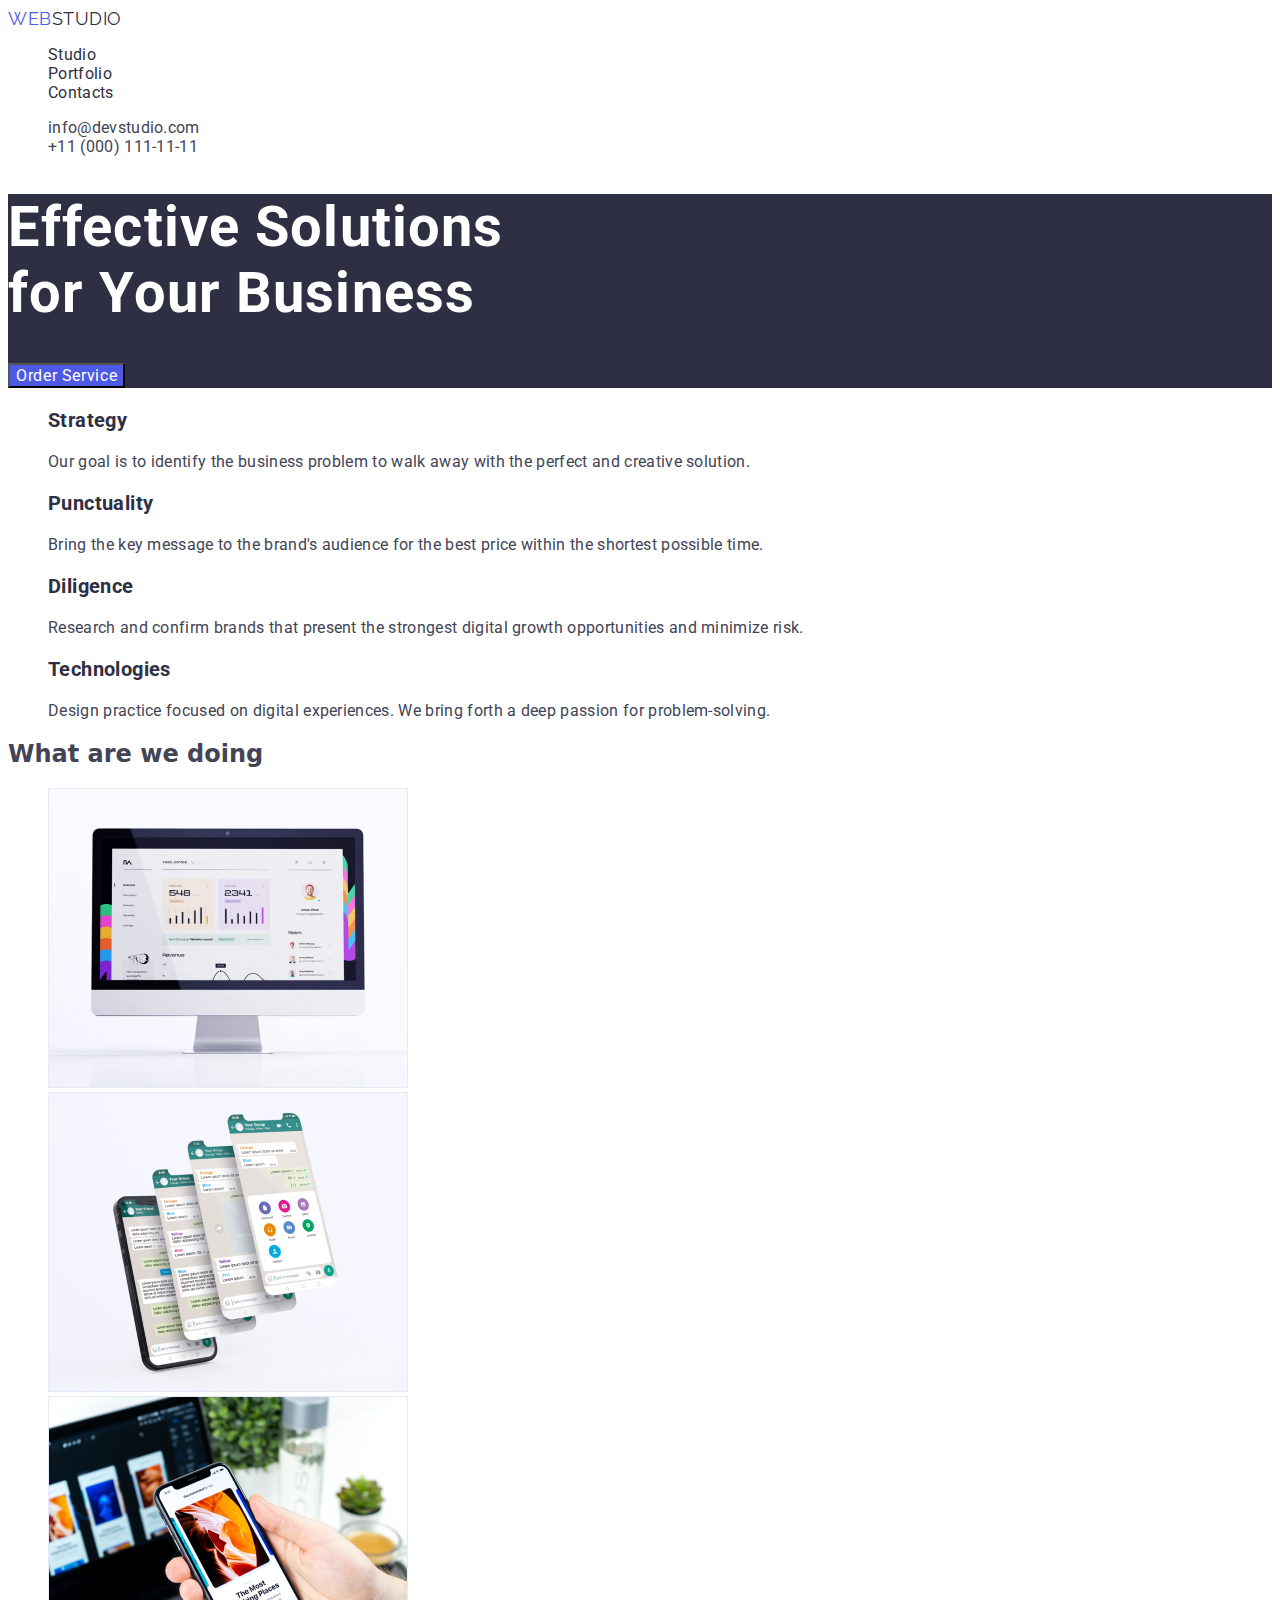
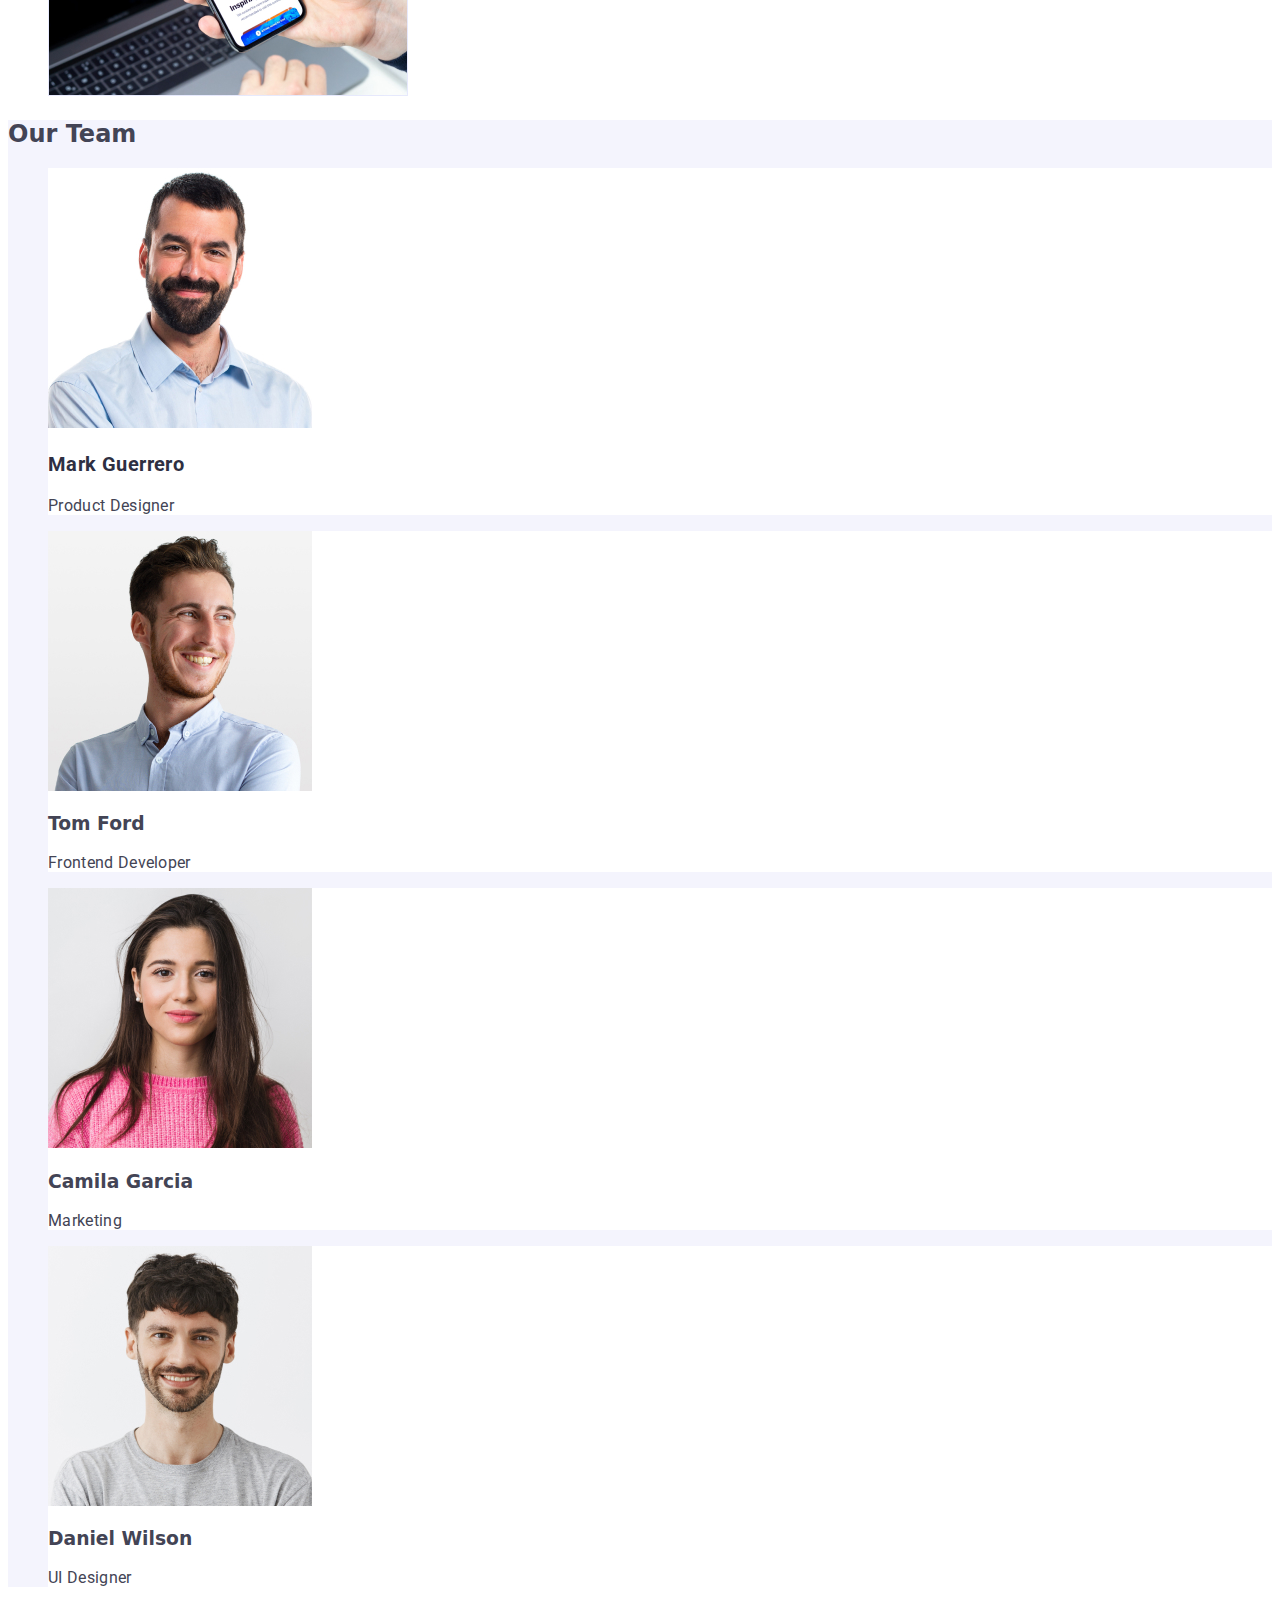
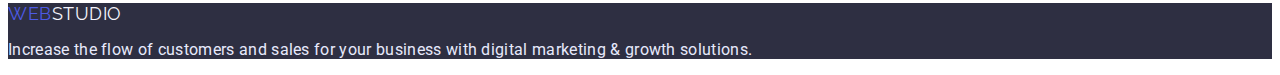
==== index.html @ a3c71c4f "Initial commit" ====
<!DOCTYPE html>
<html lang="en">
  <head>
    <meta charset="UTF-8" />
    <meta http-equiv="X-UA-Compatible" content="IE=edge" />
    <meta name="viewport" content="width=device-width, initial-scale=1.0" />
    <title>Document</title>
    <link rel="preconnect" href="https://fonts.googleapis.com" />
    <link rel="preconnect" href="https://fonts.gstatic.com" crossorigin />
    <link
      href="https://fonts.googleapis.com/css2?family=Raleway:wght@800&family=Roboto:wght@400;500;700;900&display=swap"
      rel="stylesheet"
    />
    <link rel="stylesheet" href="./css/styles.css" />
  </head>
  <body>
    <!-- Header -->
    <header class="header">
      <nav class="nav">
        <a class="logo link" href="./index.html"
          >Web<span class="logo-item">Studio</span></a
        >
        <ul class="menu list">
          <li class="menu-item">
            <a class="menu-link link" href="./index.html">Studio</a>
          </li>
          <li class="menu-item">
            <a class="menu-link link" href="./portfolio.html">Portfolio</a>
          </li>
          <li class="menu-item">
            <a class="menu-link link" href="./contacts.html">Contacts</a>
          </li>
        </ul>
      </nav>
      <address>
        <ul class="menu list">
          <li class="menu-item">
            <a class="contact-mail link" href="mailto:info@devstudio.com"
              >info@devstudio.com</a
            >
          </li>
          <li class="menu-item">
            <a class="contact-phone-number link" href="tel:+11(000)111-11-11"
              >+11 (000) 111-11-11</a
            >
          </li>
        </ul>
      </address>
    </header>
    <main>
      <section class="main-section">
        <h1 class="main-section-text">
          Effective Solutions<br />
          for Your Business
        </h1>
        <button class="main-btn" type="button">Order Service</button>
      </section>

      <!-- Our Features -->
      <section class="features">
        <h2 hidden>Our Features</h2>
        <ul class="list">
          <li class="features-list">
            <h3 class="features-title">Strategy</h3>
            <p class="features-text">
              Our goal is to identify the business problem to walk away with the
              perfect and creative solution.
            </p>
          </li>
          <li class="features-list">
            <h3 class="features-title">Punctuality</h3>
            <p class="features-text">
              Bring the key message to the brand's audience for the best price
              within the shortest possible time.
            </p>
          </li>
          <li class="features-list">
            <h3 class="features-title">Diligence</h3>
            <p class="features-text">
              Research and confirm brands that present the strongest digital
              growth opportunities and minimize risk.
            </p>
          </li>
          <li class="features-list">
            <h3 class="features-title">Technologies</h3>
            <p class="features-text">
              Design practice focused on digital experiences. We bring forth a
              deep passion for problem-solving.
            </p>
          </li>
        </ul>
      </section>
      <!-- What are we doing -->
      <section class="work-examples">
        <h2 class="section-title">What are we doing</h2>
        <ul class="list">
          <li>
            <img src="./images/img-1.jpg" alt="Computer" width="360" />
          </li>
          <li>
            <img
              src="./images/img-2.jpg"
              alt="Mobile phone with many displays"
              width="360"
            />
          </li>
          <li>
            <img
              src="./images/img-3.jpg"
              alt="the phone in the hand on the background of the computer screen"
              width="360"
            />
          </li>
        </ul>
      </section>
      <!-- Our team -->
      <section class="our-team">
        <h2 class="section-title">Our Team</h2>
        <ul class="list">
          <li class="team-card">
            <img
              src="./images/man-1.jpg"
              alt="A man with a smile and a thick beard in a blue shirt"
              width="264"
            />
            <h3 class="team-title">Mark Guerrero</h3>
            <p class="team-text">Product Designer</p>
          </li>
          <li class="team-card">
            <img
              src="./images/man-2.jpg"
              alt="The man smiles and looks to the left"
              width="264"
            />
            <h3 class="team-name">Tom Ford</h3>
            <p class="team-text">Frontend Developer</p>
          </li>
          <li class="team-card">
            <img
              src="./images/woman-1.jpg"
              alt="The girl in the pink sweater is smiling"
              width="264"
            />
            <h3 class="team-name">Camila Garcia</h3>
            <p class="team-text">Marketing</p>
          </li>
          <li class="team-card">
            <img
              src="./images/man-3.jpg"
              alt="A man in a gray T-shirt is smiling"
              width="264"
            />
            <h3 class="team-name">Daniel Wilson</h3>
            <p class="team-text">UI Designer</p>
          </li>
        </ul>
      </section>
    </main>
    <!-- Footer -->
    <footer class="footer">
      <a class="logo link" href="./index.html"
        >Web<span class="logo-footer">Studio</span></a
      >
      <p class="footer-text">
        Increase the flow of customers and sales for your business with digital
        marketing & growth solutions.
      </p>
    </footer>
  </body>
</html>
---- css/styles.css ----
:root {
  --primary-text-color: #434455;
  --tittle-text-color: #2e2f42;
  --primary-white-color: #ffffff;
  --primary-bcg-color: #f4f4fd;
}
body {
  color: #434455;
  font-family: system-ui, -apple-system, BlinkMacSystemFont, "Segoe UI", Roboto,
    Oxygen, Ubuntu, Cantarell, "Open Sans", "Helvetica Neue", sans-serif;
}
.list {
  list-style: none;
}
.link {
  text-decoration: none;
}
/* logo */
.logo {
  font-family: "Raleway", sans-serif;
  font-size: 18px;
  line-height: 0, 75;
  display: flex;
  align-items: center;
  letter-spacing: 0.03em;
  text-transform: uppercase;
  color: #4d5ae5;
}
.logo-item {
  font-family: "Raleway", sans-serif;
  font-size: 18px;
  line-height: 0, 75;
  display: flex;
  align-items: center;
  letter-spacing: 0.03em;
  text-transform: uppercase;
  color: var(--tittle-text-color);
}
/* header */
.menu-link {
  font-family: "Roboto", sans-serif;
  font-size: 16px;
  line-height: 0, 67;
  letter-spacing: 0.02em;
  color: var(--tittle-text-color);
}
.menu-link:hover {
  color: #404bbf;
}
.contact-mail {
  font-family: "Roboto", sans-serif;
  font-style: normal;
  font-size: 16px;
  line-height: 0, 67;
  letter-spacing: 0.02em;
  color: var(--primary-text-color);
}
.contact-phone-number {
  font-family: "Roboto", sans-serif;
  font-style: normal;
  font-size: 16px;
  line-height: 0, 67;
  letter-spacing: 0.02em;
  color: var(--primary-text-color);
}
.contact-mail:hover {
  color: #404bbf;
}
.contact-phone-number:hover {
  color: #404bbf;
}
/* Hero */
.main-btn {
  font-family: "Roboto", sans-serif;
  font-size: 16px;
  line-height: 0, 67;
  display: flex;
  align-items: center;
  letter-spacing: 0.04em;
  color: var(--primary-white-color);
  background-color: #4d5ae5;
  cursor: pointer;
}
.main-btn:hover {
  background-color: #404bbf;
  cursor: pointer;
}
.main-section {
  background-color: var(--tittle-text-color);
}
.main-section-text {
  font-family: "Roboto";
  font-size: 56px;
  line-height: 0, 93;
  letter-spacing: 0.02em;
  color: var(--primary-white-color);
}
/* Our Features */
.features-title {
  font-family: "Roboto", sans-serif;
  font-size: 20px;
  line-height: 0, 83;
  letter-spacing: 0.02em;
  color: var(--tittle-text-color);
}
.features-text {
  font-family: "Roboto", sans-serif;
  font-size: 16px;
  line-height: 0, 66;
  letter-spacing: 0.02em;
  color: var(--primary-text-color);
}
/* What are we doing */

/* Our team */
.our-team {
  background-color: var(--primary-bcg-color);
}
.team-card {
  background-color: var(--primary-white-color);
}
.team-title {
  font-family: "Roboto", sans-serif;
  font-size: 20px;
  line-height: 0, 83;
  letter-spacing: 0.02em;
  color: var(--tittle-text-color);
}
.team-text {
  font-family: "Roboto", sans-serif;
  font-size: 16px;
  line-height: 0, 66;
  letter-spacing: 0.02em;
}
/* footer */
.footer {
  background-color: var(--tittle-text-color);
}
.footer-text {
  font-family: "Roboto", sans-serif;
  font-size: 16px;
  line-height: 0, 66;
  letter-spacing: 0.02em;
  color: #e7e9fc;
}
.logo-footer {
  font-family: "Raleway", sans-serif;
  font-size: 18px;
  line-height: 0, 75;
  display: flex;
  align-items: center;
  letter-spacing: 0.03em;
  text-transform: uppercase;
  color: var(--primary-bcg-color);
}
/* Portfolio */
.modal-btn {
  font-family: "Roboto", sans-serif;
  font-size: 16px;
  line-height: 0, 66;
  display: flex;
  align-items: center;
  text-align: center;
  letter-spacing: 0.04em;
  color: #4d5ae5;
  background: #f4f4fd;
  border: 1px solid #e7e9fc;
  border-radius: 4px;
  flex: none;
  order: 1;
  flex-grow: 0;
  cursor: pointer;
}
.modal-btn:hover {
  font-family: "Roboto", sans-serif;
  font-size: 16px;
  line-height: 0, 66;
  display: flex;
  align-items: center;
  text-align: center;
  letter-spacing: 0.04em;
  color: var(--primary-white-color);
  background: #404bbf;
  box-shadow: 0px 3px 1px rgba(0, 0, 0, 0.1), 0px 2px 1px rgba(0, 0, 0, 0.08),
    0px 2px 2px rgba(0, 0, 0, 0.12);
  border-radius: 4px;
  flex: none;
  order: 0;
  flex-grow: 0;
}
.portfolio-title {
  font-family: "Roboto", sans-serif;
  font-size: 20px;
  line-height: 0, 83;
  letter-spacing: 0.02em;
  color: var(--tittle-text-color);
}
.portfolio-text {
  font-family: "Roboto", sans-serif;
  font-size: 16px;
  line-height: 0, 66;
  letter-spacing: 0.02em;
  color: var(--primary-text-color);
}
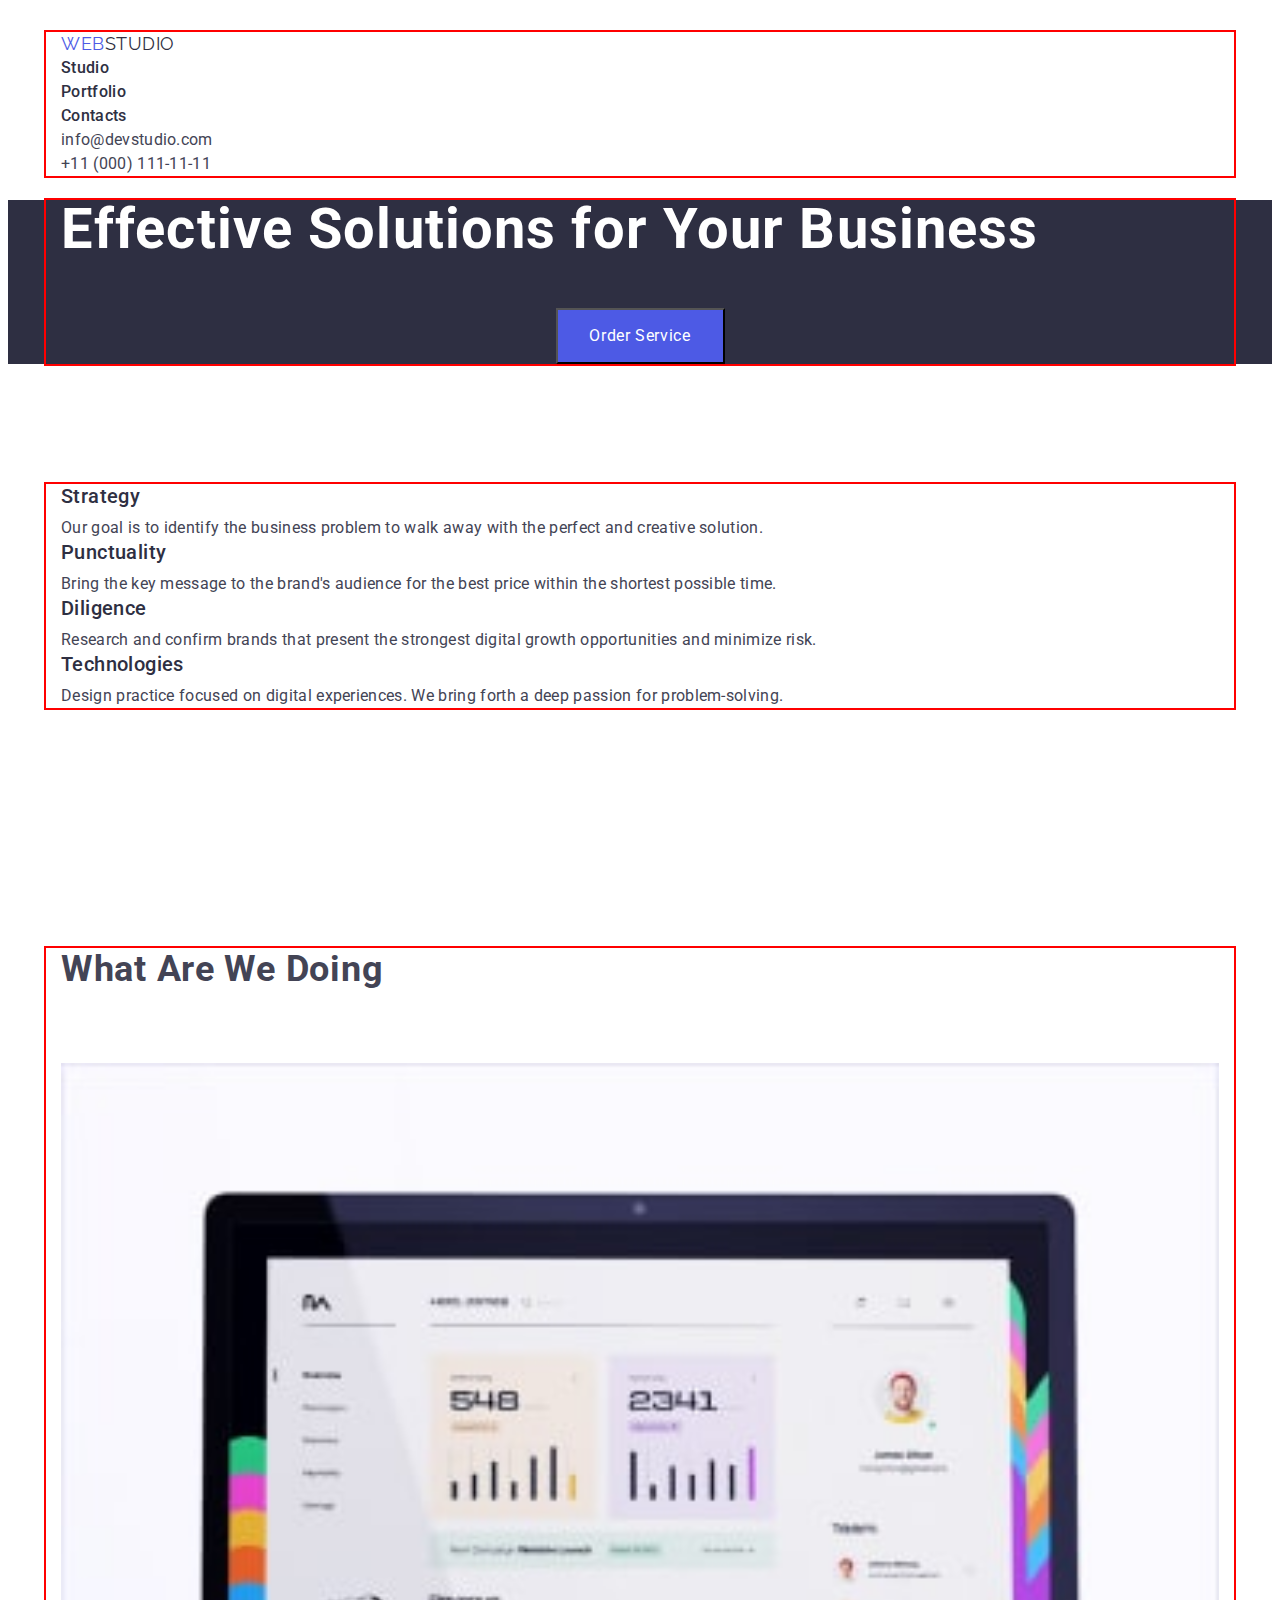
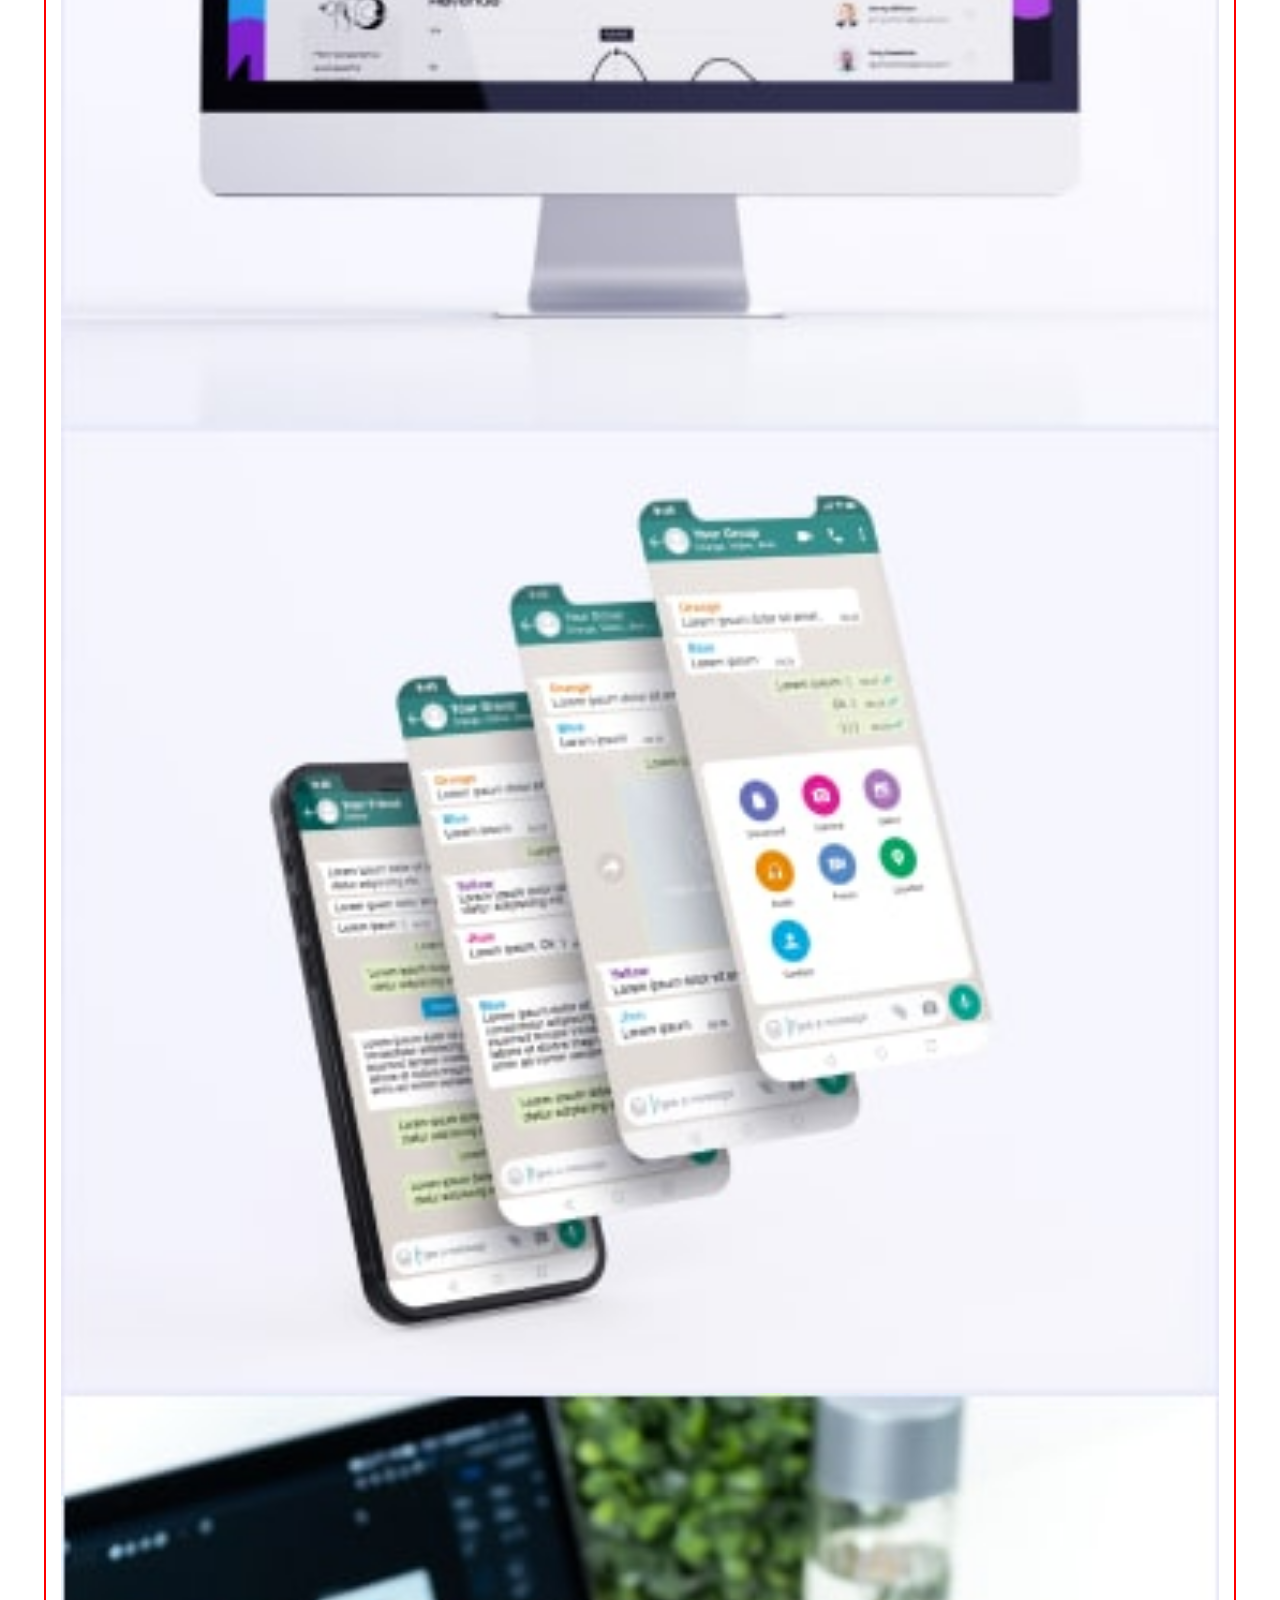
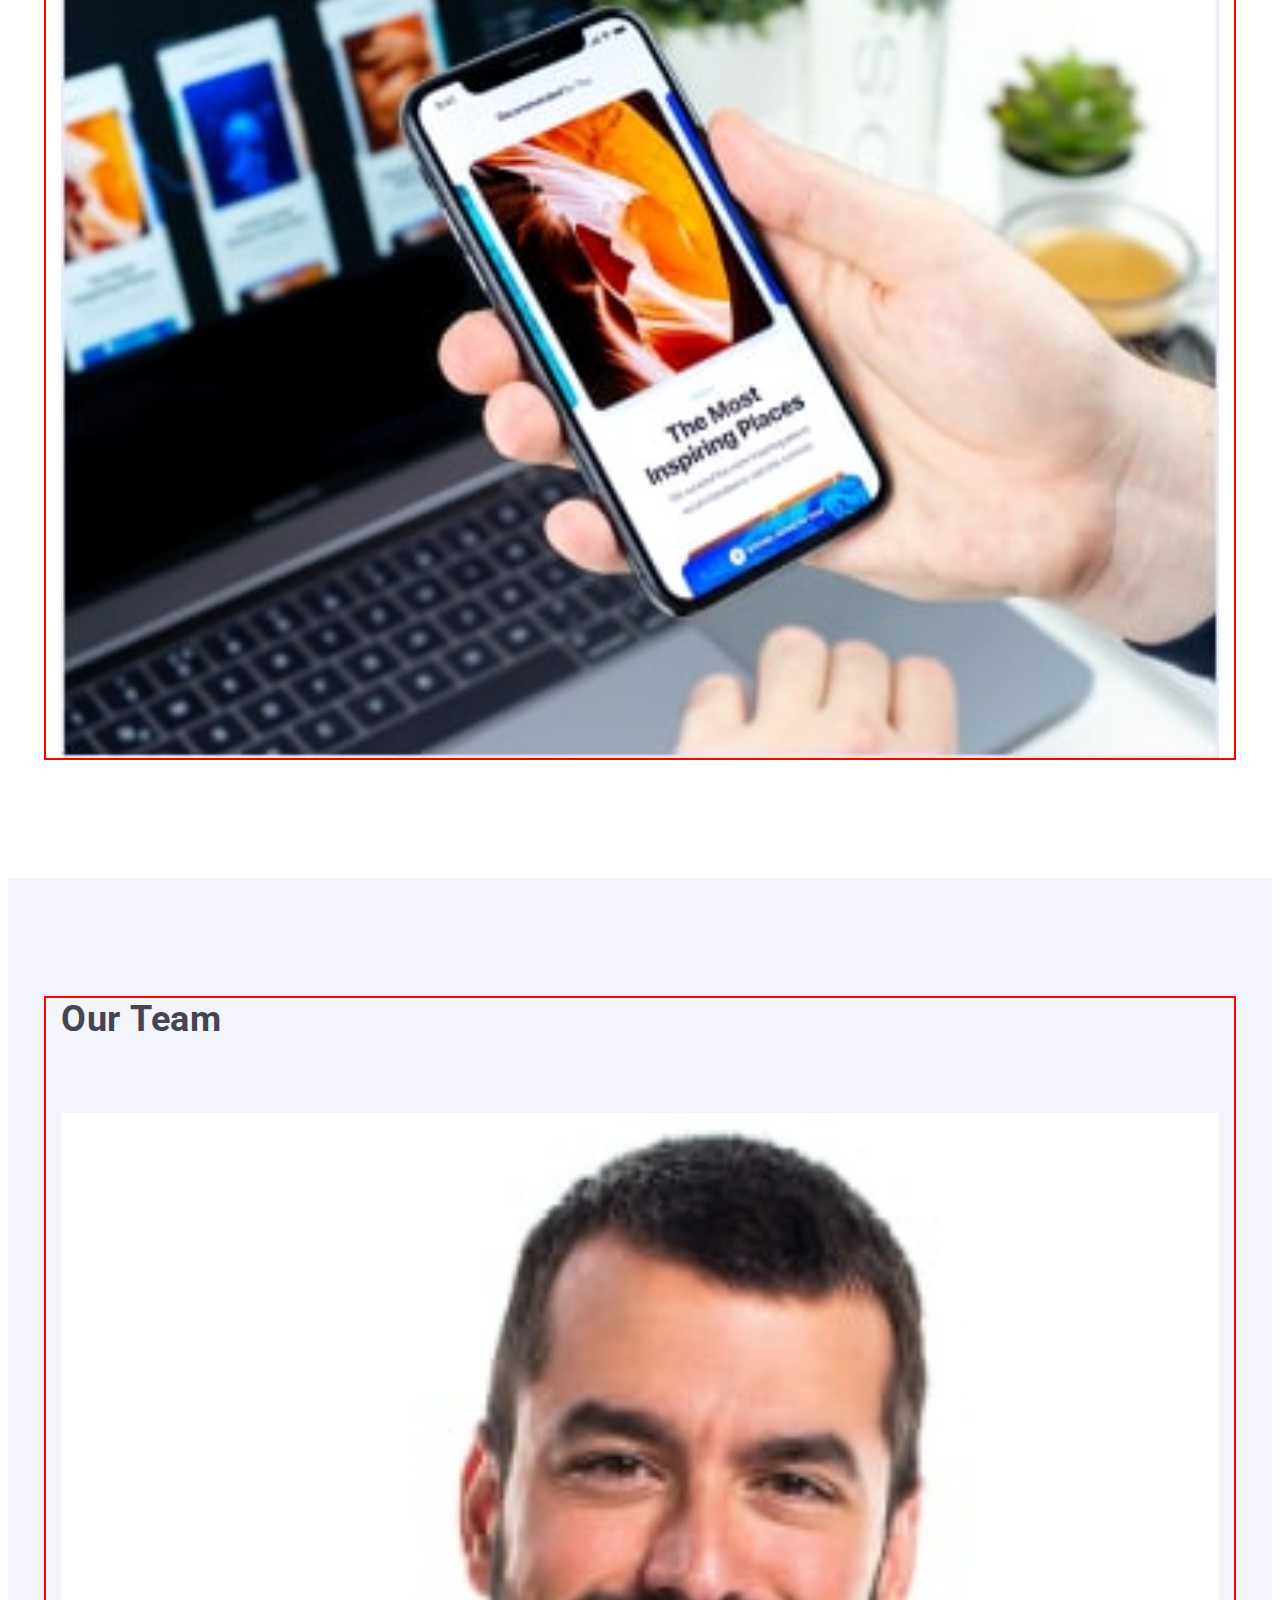
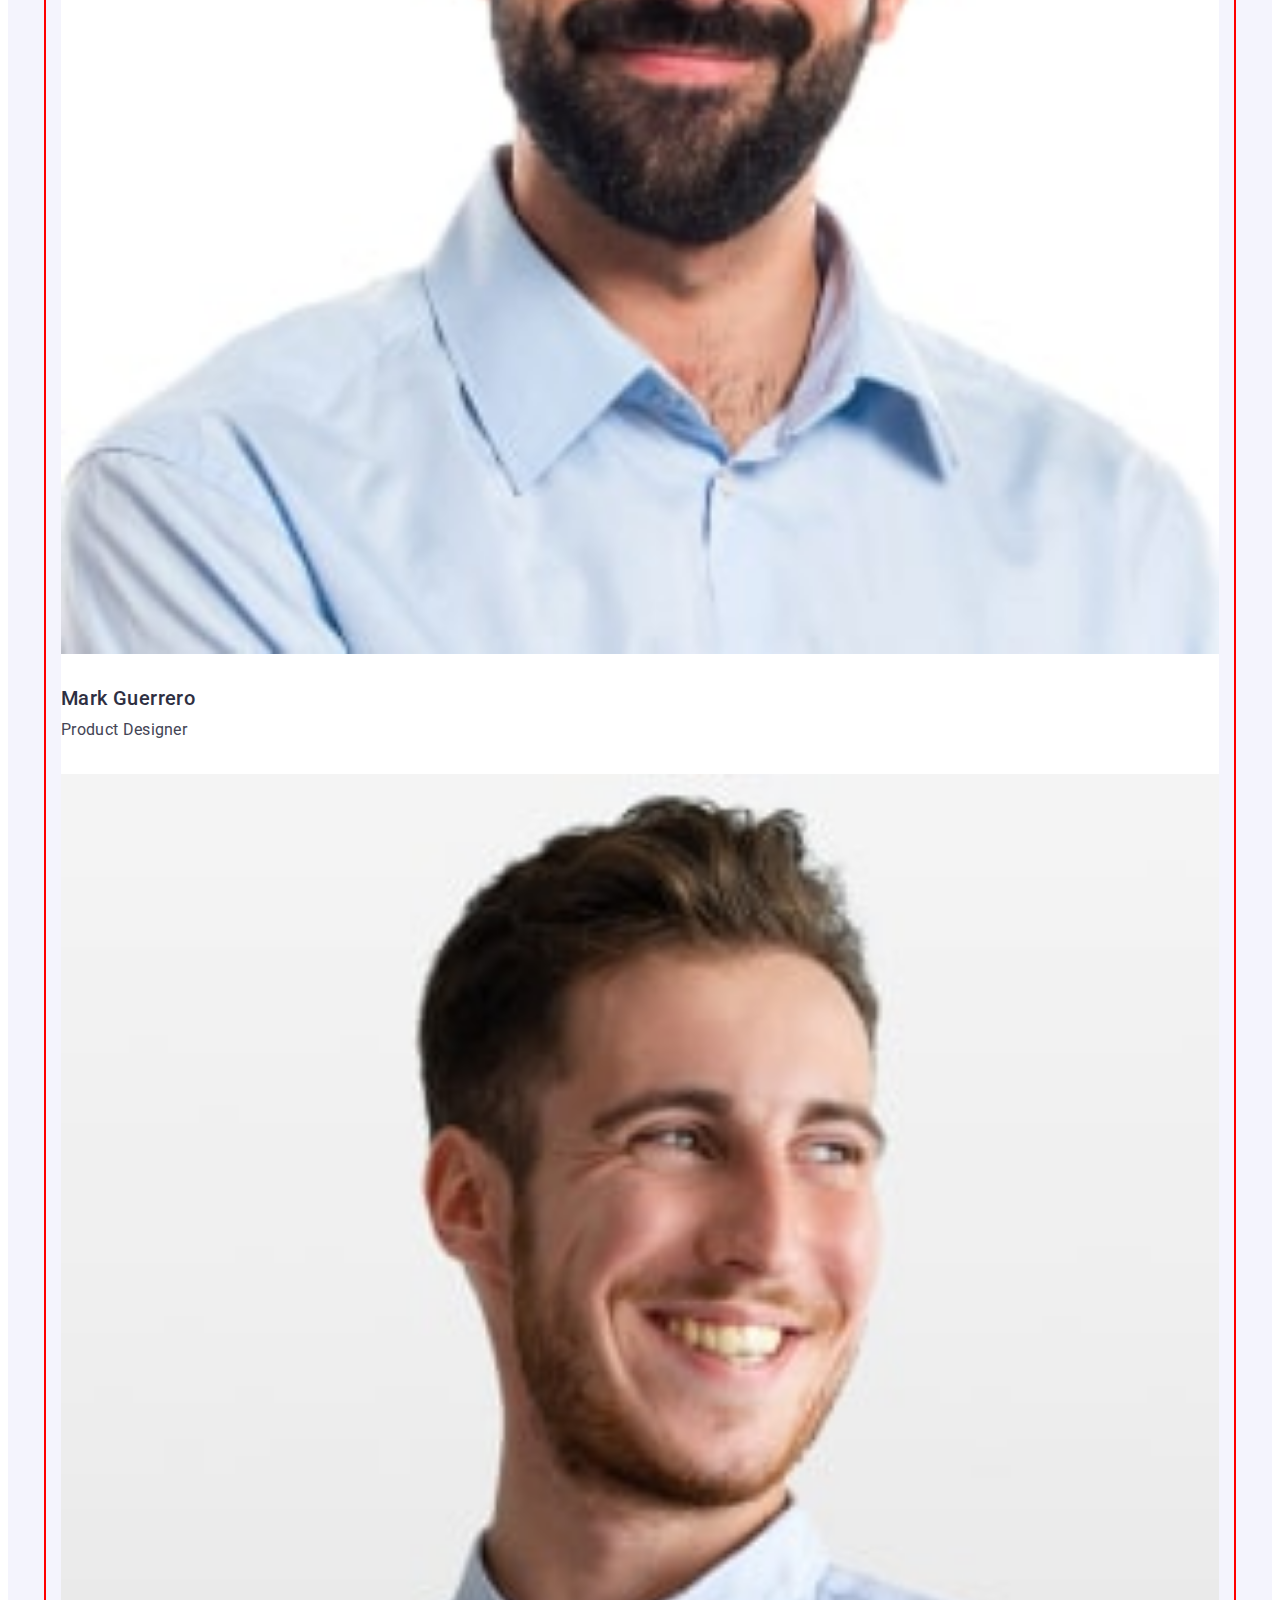
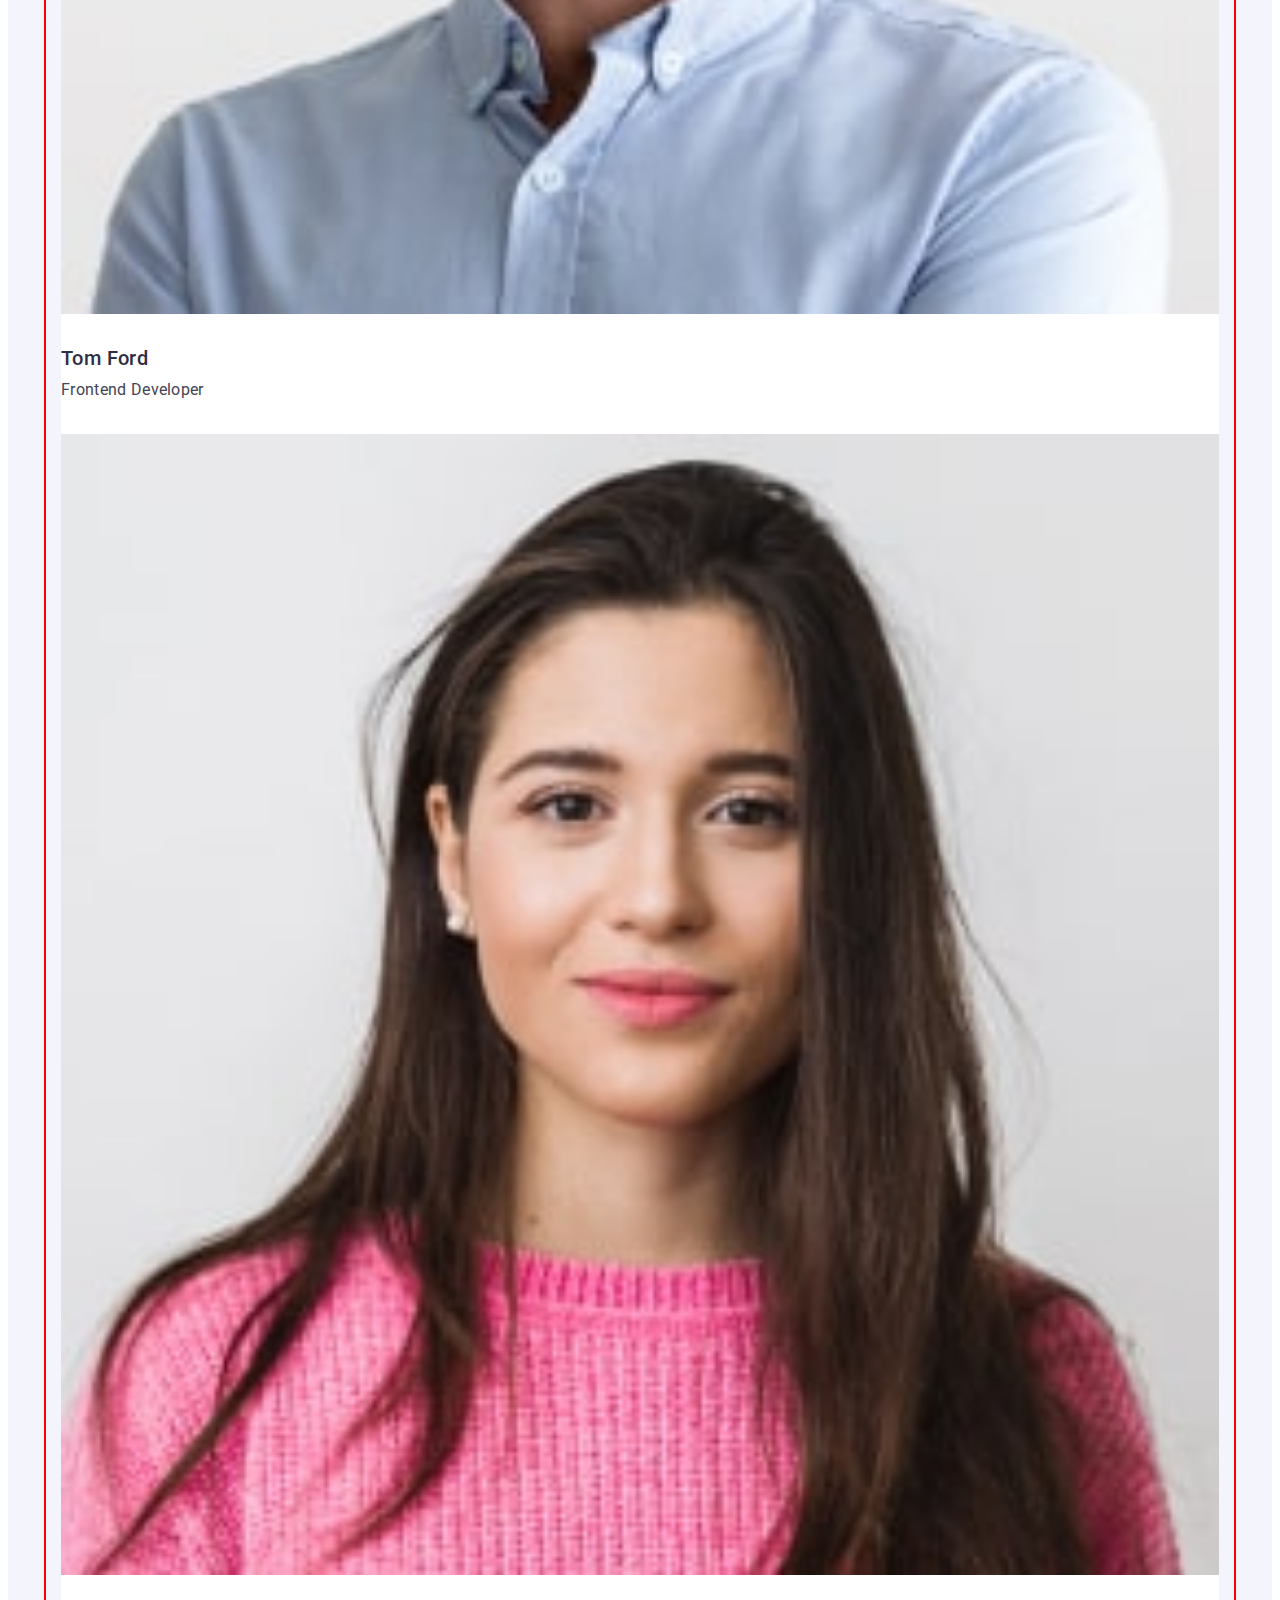
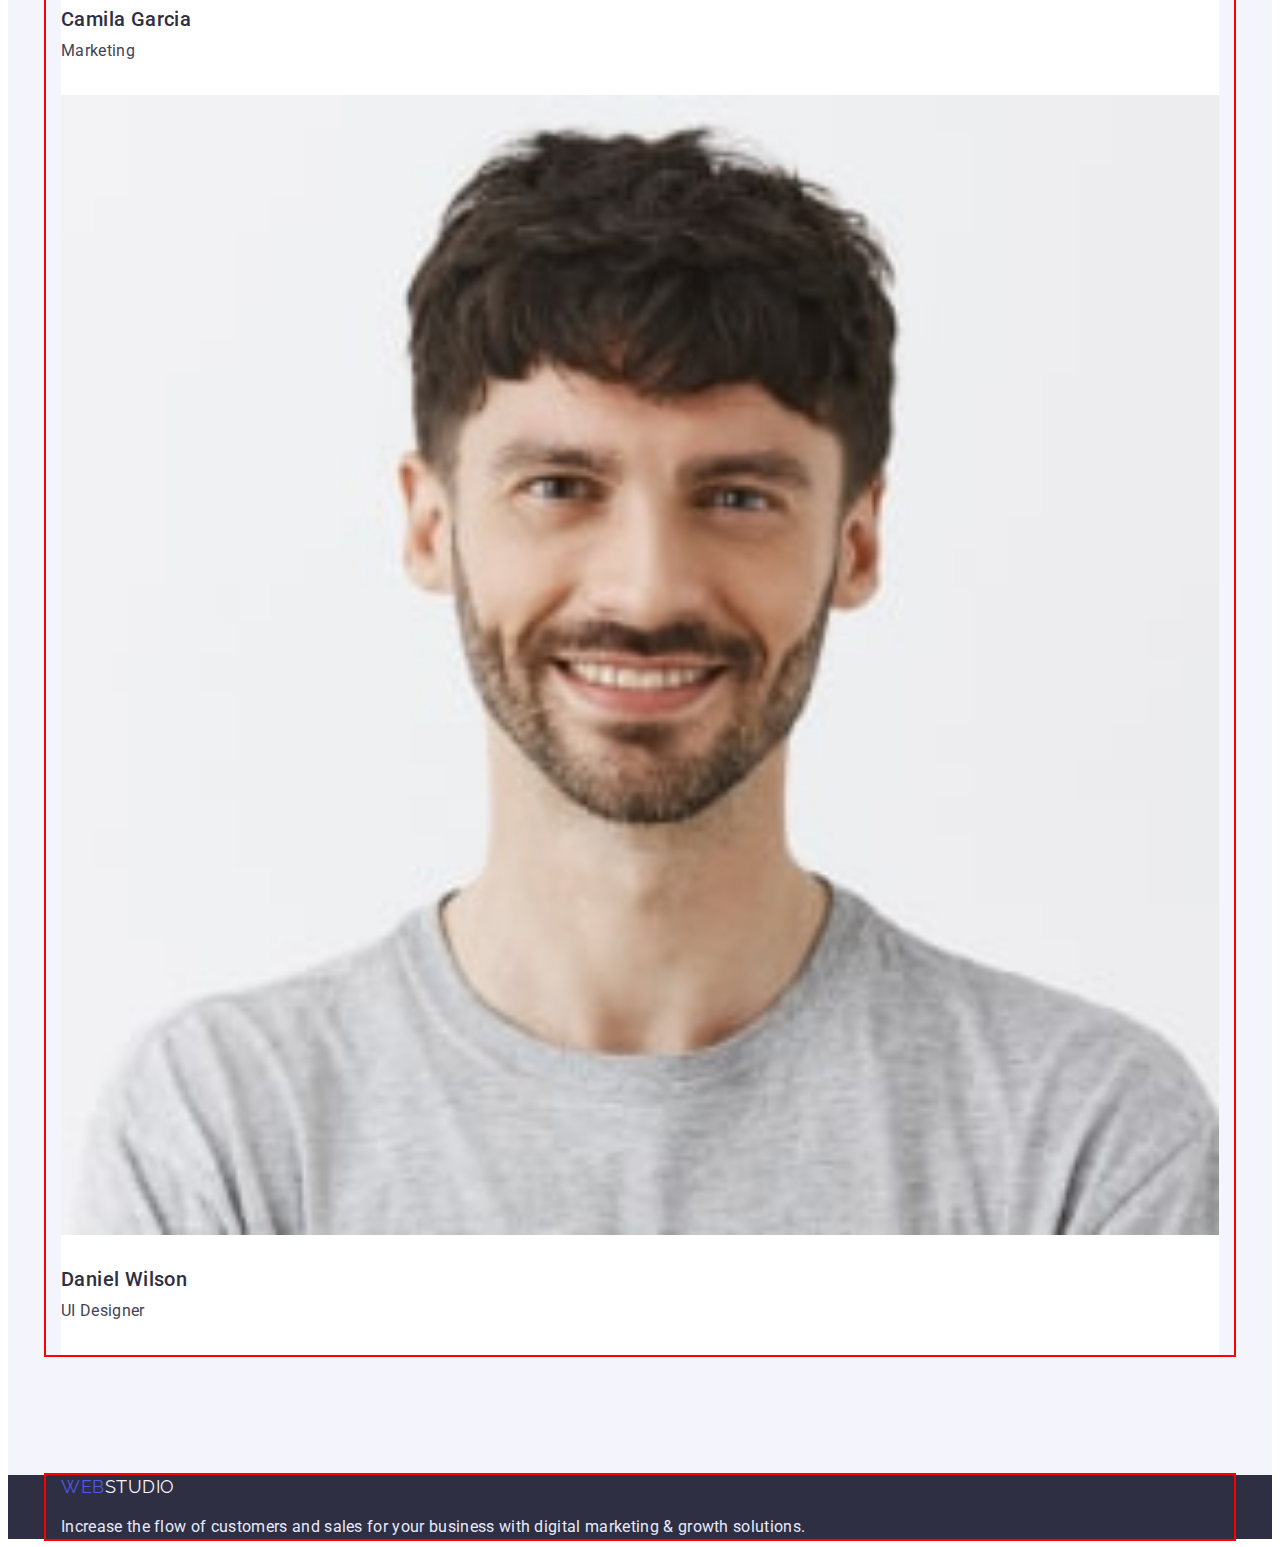
==== commit 741d2eda: "Add files via upload" ====
--- a/index.html
+++ b/index.html
@@ -1,170 +1,186 @@
-<!DOCTYPE html>
-<html lang="en">
-  <head>
-    <meta charset="UTF-8" />
-    <meta http-equiv="X-UA-Compatible" content="IE=edge" />
-    <meta name="viewport" content="width=device-width, initial-scale=1.0" />
-    <title>Document</title>
-    <link rel="preconnect" href="https://fonts.googleapis.com" />
-    <link rel="preconnect" href="https://fonts.gstatic.com" crossorigin />
-    <link
-      href="https://fonts.googleapis.com/css2?family=Raleway:wght@800&family=Roboto:wght@400;500;700;900&display=swap"
-      rel="stylesheet"
-    />
-    <link rel="stylesheet" href="./css/styles.css" />
-  </head>
-  <body>
-    <!-- Header -->
-    <header class="header">
-      <nav class="nav">
-        <a class="logo link" href="./index.html"
-          >Web<span class="logo-item">Studio</span></a
-        >
-        <ul class="menu list">
-          <li class="menu-item">
-            <a class="menu-link link" href="./index.html">Studio</a>
-          </li>
-          <li class="menu-item">
-            <a class="menu-link link" href="./portfolio.html">Portfolio</a>
-          </li>
-          <li class="menu-item">
-            <a class="menu-link link" href="./contacts.html">Contacts</a>
-          </li>
-        </ul>
-      </nav>
-      <address>
-        <ul class="menu list">
-          <li class="menu-item">
-            <a class="contact-mail link" href="mailto:info@devstudio.com"
-              >info@devstudio.com</a
-            >
-          </li>
-          <li class="menu-item">
-            <a class="contact-phone-number link" href="tel:+11(000)111-11-11"
-              >+11 (000) 111-11-11</a
-            >
-          </li>
-        </ul>
-      </address>
-    </header>
-    <main>
-      <section class="main-section">
-        <h1 class="main-section-text">
-          Effective Solutions<br />
-          for Your Business
-        </h1>
-        <button class="main-btn" type="button">Order Service</button>
-      </section>
-
-      <!-- Our Features -->
-      <section class="features">
-        <h2 hidden>Our Features</h2>
-        <ul class="list">
-          <li class="features-list">
-            <h3 class="features-title">Strategy</h3>
-            <p class="features-text">
-              Our goal is to identify the business problem to walk away with the
-              perfect and creative solution.
-            </p>
-          </li>
-          <li class="features-list">
-            <h3 class="features-title">Punctuality</h3>
-            <p class="features-text">
-              Bring the key message to the brand's audience for the best price
-              within the shortest possible time.
-            </p>
-          </li>
-          <li class="features-list">
-            <h3 class="features-title">Diligence</h3>
-            <p class="features-text">
-              Research and confirm brands that present the strongest digital
-              growth opportunities and minimize risk.
-            </p>
-          </li>
-          <li class="features-list">
-            <h3 class="features-title">Technologies</h3>
-            <p class="features-text">
-              Design practice focused on digital experiences. We bring forth a
-              deep passion for problem-solving.
-            </p>
-          </li>
-        </ul>
-      </section>
-      <!-- What are we doing -->
-      <section class="work-examples">
-        <h2 class="section-title">What are we doing</h2>
-        <ul class="list">
-          <li>
-            <img src="./images/img-1.jpg" alt="Computer" width="360" />
-          </li>
-          <li>
-            <img
-              src="./images/img-2.jpg"
-              alt="Mobile phone with many displays"
-              width="360"
-            />
-          </li>
-          <li>
-            <img
-              src="./images/img-3.jpg"
-              alt="the phone in the hand on the background of the computer screen"
-              width="360"
-            />
-          </li>
-        </ul>
-      </section>
-      <!-- Our team -->
-      <section class="our-team">
-        <h2 class="section-title">Our Team</h2>
-        <ul class="list">
-          <li class="team-card">
-            <img
-              src="./images/man-1.jpg"
-              alt="A man with a smile and a thick beard in a blue shirt"
-              width="264"
-            />
-            <h3 class="team-title">Mark Guerrero</h3>
-            <p class="team-text">Product Designer</p>
-          </li>
-          <li class="team-card">
-            <img
-              src="./images/man-2.jpg"
-              alt="The man smiles and looks to the left"
-              width="264"
-            />
-            <h3 class="team-name">Tom Ford</h3>
-            <p class="team-text">Frontend Developer</p>
-          </li>
-          <li class="team-card">
-            <img
-              src="./images/woman-1.jpg"
-              alt="The girl in the pink sweater is smiling"
-              width="264"
-            />
-            <h3 class="team-name">Camila Garcia</h3>
-            <p class="team-text">Marketing</p>
-          </li>
-          <li class="team-card">
-            <img
-              src="./images/man-3.jpg"
-              alt="A man in a gray T-shirt is smiling"
-              width="264"
-            />
-            <h3 class="team-name">Daniel Wilson</h3>
-            <p class="team-text">UI Designer</p>
-          </li>
-        </ul>
-      </section>
-    </main>
-    <!-- Footer -->
-    <footer class="footer">
-      <a class="logo link" href="./index.html"
-        >Web<span class="logo-footer">Studio</span></a
-      >
-      <p class="footer-text">
-        Increase the flow of customers and sales for your business with digital
-        marketing & growth solutions.
-      </p>
-    </footer>
-  </body>
-</html>
+<!DOCTYPE html>
+<html lang="en">
+  <head>
+    <meta charset="UTF-8" />
+    <meta http-equiv="X-UA-Compatible" content="IE=edge" />
+    <meta name="viewport" content="width=device-width, initial-scale=1.0" />
+    <link rel="preconnect" href="https://fonts.googleapis.com" />
+    <link rel="preconnect" href="https://fonts.gstatic.com" crossorigin />
+    <link
+      href="https://fonts.googleapis.com/css2?family=Raleway:wght@800&family=Roboto:wght@400;500;700;900&display=swap"
+      rel="stylesheet"
+    />
+    <title>Document</title>
+    <link
+      rel="stylesheet"
+      href="https://cdnjs.cloudflare.com/ajax/libs/modern-normalize/1.1.0/modern-normalize.min.css"
+      integrity="sha512-wpPYUAdjBVSE4KJnH1VR1HeZfpl1ub8YT/NKx4PuQ5NmX2tKuGu6U/JRp5y+Y8XG2tV+wKQpNHVUX03MfMFn9Q=="
+      crossorigin="anonymous"
+      referrerpolicy="no-referrer"
+    />
+    <link rel="stylesheet" href="./css/styles.css" />
+  </head>
+  <body>
+    <!-- Header -->
+    <header class="header">
+      <div class="container">
+        <nav class="nav">
+          <a class="logo link" href="./index.html"
+            >Web<span class="logo-item">Studio</span></a
+          >
+          <ul class="menu list">
+            <li class="menu-item">
+              <a class="menu-link link" href="./index.html">Studio</a>
+            </li>
+            <li class="menu-item">
+              <a class="menu-link link" href="./portfolio.html">Portfolio</a>
+            </li>
+            <li class="menu-item">
+              <a class="menu-link link" href="./contacts.html">Contacts</a>
+            </li>
+          </ul>
+        </nav>
+        <address>
+          <ul class="adress-menu list">
+            <li class="adress-menu-item">
+              <a class="adress-link link" href="mailto:info@devstudio.com"
+                >info@devstudio.com</a
+              >
+            </li>
+            <li class="adress-menu-item">
+              <a class="adress-link link" href="tel:+11(000)111-11-11"
+                >+11 (000) 111-11-11</a
+              >
+            </li>
+          </ul>
+        </address>
+      </div>
+    </header>
+    <main>
+      <section class="hero">
+        <div class="container">
+          <h1 class="hero-title">Effective Solutions for Your Business</h1>
+          <button class="main-btn btn" type="button">Order Service</button>
+        </div>
+      </section>
+
+      <!-- Our Features -->
+      <section class="features section">
+        <div class="container">
+          <h2 class="hidden">Our Features</h2>
+          <ul class="features-list list">
+            <li class="features-item">
+              <h3 class="features-title">Strategy</h3>
+              <p class="features-text">
+                Our goal is to identify the business problem to walk away with
+                the perfect and creative solution.
+              </p>
+            </li>
+            <li class="features-item">
+              <h3 class="features-title">Punctuality</h3>
+              <p class="features-text">
+                Bring the key message to the brand's audience for the best price
+                within the shortest possible time.
+              </p>
+            </li>
+            <li class="features-item">
+              <h3 class="features-title">Diligence</h3>
+              <p class="features-text">
+                Research and confirm brands that present the strongest digital
+                growth opportunities and minimize risk.
+              </p>
+            </li>
+            <li class="features-item">
+              <h3 class="features-title">Technologies</h3>
+              <p class="features-text">
+                Design practice focused on digital experiences. We bring forth a
+                deep passion for problem-solving.
+              </p>
+            </li>
+          </ul>
+        </div>
+      </section>
+      <!-- What are we doing -->
+      <section class="work-examples section">
+        <div class="container">
+          <h2 class="examples-title section-title">What are we doing</h2>
+          <ul class="examples-list list">
+            <li class="examples-item">
+              <img src="./images/examples-1.jpg" alt="Computer" width="360" />
+            </li>
+            <li class="examples-item">
+              <img
+                src="./images/examples-2.jpg"
+                alt="Mobile phone with many displays"
+                width="360"
+              />
+            </li>
+            <li class="examples-item">
+              <img
+                src="./images/examples-3.jpg"
+                alt="the phone in the hand on the background of the computer screen"
+                width="360"
+              />
+            </li>
+          </ul>
+        </div>
+      </section>
+      <!-- Our team -->
+      <section class="our-team section">
+        <div class="container">
+          <h2 class="team-title section-title">Our Team</h2>
+          <ul class="team-list list">
+            <li class="team-item">
+              <img
+                src="./images/man-1.jpg"
+                alt="A man with a smile and a thick beard in a blue shirt"
+                width="264"
+              />
+              <h3 class="team-card-title">Mark Guerrero</h3>
+              <p class="team-text">Product Designer</p>
+            </li>
+            <li class="team-item">
+              <img
+                src="./images/man-2.jpg"
+                alt="The man smiles and looks to the left"
+                width="264"
+              />
+              <h3 class="team-card-title">Tom Ford</h3>
+              <p class="team-text">Frontend Developer</p>
+            </li>
+            <li class="team-item">
+              <img
+                src="./images/woman-1.jpg"
+                alt="The girl in the pink sweater is smiling"
+                width="264"
+              />
+              <h3 class="team-card-title">Camila Garcia</h3>
+              <p class="team-text">Marketing</p>
+            </li>
+            <li class="team-item">
+              <img
+                src="./images/man-3.jpg"
+                alt="A man in a gray T-shirt is smiling"
+                width="264"
+              />
+              <h3 class="team-card-title">Daniel Wilson</h3>
+              <p class="team-text">UI Designer</p>
+            </li>
+          </ul>
+        </div>
+      </section>
+    </main>
+    <!-- Footer -->
+    <footer class="footer">
+      <div class="container">
+        <a class="footer-logo link" href="./index.html"
+          >Web<span class="logo-footer-span">Studio</span></a
+        >
+        <p class="footer-text">
+          Increase the flow of customers and sales for your business with
+          digital marketing & growth solutions.
+        </p>
+      </div>
+    </footer>
+  </body>
+</html>
--- a/css/styles.css
+++ b/css/styles.css
@@ -1,204 +1,251 @@
-:root {
-  --primary-text-color: #434455;
-  --tittle-text-color: #2e2f42;
-  --primary-white-color: #ffffff;
-  --primary-bcg-color: #f4f4fd;
-}
-body {
-  color: #434455;
-  font-family: system-ui, -apple-system, BlinkMacSystemFont, "Segoe UI", Roboto,
-    Oxygen, Ubuntu, Cantarell, "Open Sans", "Helvetica Neue", sans-serif;
-}
-.list {
-  list-style: none;
-}
-.link {
-  text-decoration: none;
-}
-/* logo */
-.logo {
-  font-family: "Raleway", sans-serif;
-  font-size: 18px;
-  line-height: 0, 75;
-  display: flex;
-  align-items: center;
-  letter-spacing: 0.03em;
-  text-transform: uppercase;
-  color: #4d5ae5;
-}
-.logo-item {
-  font-family: "Raleway", sans-serif;
-  font-size: 18px;
-  line-height: 0, 75;
-  display: flex;
-  align-items: center;
-  letter-spacing: 0.03em;
-  text-transform: uppercase;
-  color: var(--tittle-text-color);
-}
-/* header */
-.menu-link {
-  font-family: "Roboto", sans-serif;
-  font-size: 16px;
-  line-height: 0, 67;
-  letter-spacing: 0.02em;
-  color: var(--tittle-text-color);
-}
-.menu-link:hover {
-  color: #404bbf;
-}
-.contact-mail {
-  font-family: "Roboto", sans-serif;
-  font-style: normal;
-  font-size: 16px;
-  line-height: 0, 67;
-  letter-spacing: 0.02em;
-  color: var(--primary-text-color);
-}
-.contact-phone-number {
-  font-family: "Roboto", sans-serif;
-  font-style: normal;
-  font-size: 16px;
-  line-height: 0, 67;
-  letter-spacing: 0.02em;
-  color: var(--primary-text-color);
-}
-.contact-mail:hover {
-  color: #404bbf;
-}
-.contact-phone-number:hover {
-  color: #404bbf;
-}
-/* Hero */
-.main-btn {
-  font-family: "Roboto", sans-serif;
-  font-size: 16px;
-  line-height: 0, 67;
-  display: flex;
-  align-items: center;
-  letter-spacing: 0.04em;
-  color: var(--primary-white-color);
-  background-color: #4d5ae5;
-  cursor: pointer;
-}
-.main-btn:hover {
-  background-color: #404bbf;
-  cursor: pointer;
-}
-.main-section {
-  background-color: var(--tittle-text-color);
-}
-.main-section-text {
-  font-family: "Roboto";
-  font-size: 56px;
-  line-height: 0, 93;
-  letter-spacing: 0.02em;
-  color: var(--primary-white-color);
-}
-/* Our Features */
-.features-title {
-  font-family: "Roboto", sans-serif;
-  font-size: 20px;
-  line-height: 0, 83;
-  letter-spacing: 0.02em;
-  color: var(--tittle-text-color);
-}
-.features-text {
-  font-family: "Roboto", sans-serif;
-  font-size: 16px;
-  line-height: 0, 66;
-  letter-spacing: 0.02em;
-  color: var(--primary-text-color);
-}
-/* What are we doing */
-
-/* Our team */
-.our-team {
-  background-color: var(--primary-bcg-color);
-}
-.team-card {
-  background-color: var(--primary-white-color);
-}
-.team-title {
-  font-family: "Roboto", sans-serif;
-  font-size: 20px;
-  line-height: 0, 83;
-  letter-spacing: 0.02em;
-  color: var(--tittle-text-color);
-}
-.team-text {
-  font-family: "Roboto", sans-serif;
-  font-size: 16px;
-  line-height: 0, 66;
-  letter-spacing: 0.02em;
-}
-/* footer */
-.footer {
-  background-color: var(--tittle-text-color);
-}
-.footer-text {
-  font-family: "Roboto", sans-serif;
-  font-size: 16px;
-  line-height: 0, 66;
-  letter-spacing: 0.02em;
-  color: #e7e9fc;
-}
-.logo-footer {
-  font-family: "Raleway", sans-serif;
-  font-size: 18px;
-  line-height: 0, 75;
-  display: flex;
-  align-items: center;
-  letter-spacing: 0.03em;
-  text-transform: uppercase;
-  color: var(--primary-bcg-color);
-}
-/* Portfolio */
-.modal-btn {
-  font-family: "Roboto", sans-serif;
-  font-size: 16px;
-  line-height: 0, 66;
-  display: flex;
-  align-items: center;
-  text-align: center;
-  letter-spacing: 0.04em;
-  color: #4d5ae5;
-  background: #f4f4fd;
-  border: 1px solid #e7e9fc;
-  border-radius: 4px;
-  flex: none;
-  order: 1;
-  flex-grow: 0;
-  cursor: pointer;
-}
-.modal-btn:hover {
-  font-family: "Roboto", sans-serif;
-  font-size: 16px;
-  line-height: 0, 66;
-  display: flex;
-  align-items: center;
-  text-align: center;
-  letter-spacing: 0.04em;
-  color: var(--primary-white-color);
-  background: #404bbf;
-  box-shadow: 0px 3px 1px rgba(0, 0, 0, 0.1), 0px 2px 1px rgba(0, 0, 0, 0.08),
-    0px 2px 2px rgba(0, 0, 0, 0.12);
-  border-radius: 4px;
-  flex: none;
-  order: 0;
-  flex-grow: 0;
-}
-.portfolio-title {
-  font-family: "Roboto", sans-serif;
-  font-size: 20px;
-  line-height: 0, 83;
-  letter-spacing: 0.02em;
-  color: var(--tittle-text-color);
-}
-.portfolio-text {
-  font-family: "Roboto", sans-serif;
-  font-size: 16px;
-  line-height: 0, 66;
-  letter-spacing: 0.02em;
-  color: var(--primary-text-color);
-}
+:root {
+  --primary-text-color: #434455;
+  --tittle-text-color: #2e2f42;
+  --primary-white-color: #ffffff;
+  --primary-bcg-color: #f4f4fd;
+  --logo-color: #2e2f42;
+}
+
+/*?-----------------------RESET-------------------------- */
+
+ul {
+  margin: 0;
+  padding: 0;
+}
+h1,
+h2,
+h3,
+h4,
+h5,
+h6,
+p {
+  margin: 0;
+}
+img {
+  display: block;
+  width: 100%;
+  max-width: 100%;
+}
+
+/*?-----------------------BASE-------------------------- */
+body {
+  color: var(--primary-text-color);
+  font-family: "Roboto", sans-serif;
+  background-color: var(--primary-white-color);
+  font-size: 16px;
+}
+.list {
+  list-style: none;
+}
+.link {
+  text-decoration: none;
+}
+.section-title {
+  font-size: 36px;
+  line-height: 1.2;
+  letter-spacing: 0.02em;
+  text-transform: capitalize;
+}
+.hidden {
+  position: absolute;
+  width: 1px;
+  height: 1px;
+  margin: -1px;
+  border: 0;
+  padding: 0;
+  white-space: nowrap;
+  clip-path: inset(100%);
+  clip: rect(0 0 0 0);
+  overflow: hidden;
+}
+.container {
+  width: 1158px;
+  padding-left: 15px;
+  padding-right: 15px;
+  outline: 2px solid red;
+  margin: 0 auto;
+}
+.section {
+  padding-top: 120px;
+  padding-bottom: 120px;
+}
+.btn {
+  display: block;
+}
+/*?-----------------------LOGO-------------------------- */
+.logo {
+  font-family: "Raleway", sans-serif;
+  font-size: 18px;
+  line-height: 1.33;
+  letter-spacing: 0.03em;
+  text-transform: uppercase;
+  color: #4d5ae5;
+}
+.logo-item {
+  color: var(--logo-color);
+}
+/*?-----------------------HEADER-------------------------- */
+.header {
+  background-color: #ffffff;
+  padding-top: 24px;
+  padding-bottom: 24px;
+}
+.menu-link {
+  line-height: 1.5;
+  font-weight: 500;
+  letter-spacing: 0.02em;
+  color: var(--tittle-text-color);
+}
+.menu-link:hover {
+  color: #404bbf;
+}
+.adress-link {
+  font-style: normal;
+  line-height: 1.5;
+  letter-spacing: 0.02em;
+  color: var(--primary-text-color);
+}
+.adress-link:hover {
+  color: #404bbf;
+}
+/*?-----------------------HERO-------------------------- */
+.main-btn {
+  font-family: "Roboto", sans-serif;
+  font-size: 16px;
+  line-height: 1.5;
+  width: 169px;
+  height: 56px;
+  margin: 0 auto;
+  align-items: center;
+  letter-spacing: 0.04em;
+  color: var(--primary-white-color);
+  background-color: #4d5ae5;
+  cursor: pointer;
+  margin-top: 48px;
+}
+.main-btn:hover {
+  background-color: #404bbf;
+  cursor: pointer;
+}
+.hero {
+  background-color: #2e2f42;
+}
+.hero-title {
+  font-size: 56px;
+  line-height: 1.07;
+  letter-spacing: 0.02em;
+  color: var(--primary-white-color);
+  border-radius: nullpx;
+}
+/*?-----------------------OUR FEATURES-------------------------- */
+.features-title {
+  font-weight: 500;
+  font-size: 20px;
+  line-height: 1.2;
+  letter-spacing: 0.02em;
+  color: var(--tittle-text-color);
+  margin-bottom: 8px;
+}
+.features-text {
+  line-height: 1.5;
+  letter-spacing: 0.02em;
+  color: var(--primary-text-color);
+}
+/*?-----------------------WHAT ARE WE DOING-------------------------- */
+.examples-title {
+  margin-bottom: 72px;
+}
+.examples-item {
+}
+/*?-----------------------OUR TEAM-------------------------- */
+.our-team {
+  background-color: var(--primary-bcg-color);
+}
+.team-title {
+  margin-bottom: 72px;
+}
+.team-item {
+  background-color: var(--primary-white-color);
+}
+.team-card-title {
+  font-size: 20px;
+  font-weight: 500;
+  line-height: 1.2;
+  letter-spacing: 0.02em;
+  color: var(--tittle-text-color);
+  margin-top: 32px;
+  margin-bottom: 8px;
+}
+.team-text {
+  line-height: 1.5;
+  letter-spacing: 0.02em;
+  padding-bottom: 32px;
+}
+/*?-----------------------FOOTER-------------------------- */
+.footer {
+  background-color: var(--tittle-text-color);
+}
+.footer-logo {
+  font-family: "Raleway", sans-serif;
+  font-size: 18px;
+  line-height: 1.33;
+  letter-spacing: 0.03em;
+  text-transform: uppercase;
+  color: #4d5ae5;
+  margin-bottom: 16px;
+}
+.footer-text {
+  line-height: 1.5;
+  letter-spacing: 0.02em;
+  color: #e7e9fc;
+  margin-top: 16px;
+}
+.logo-footer-span {
+  color: #f4f4fd;
+}
+/*?-----------------------PORTFOLIO-------------------------- */
+.modal-btn {
+  font-family: "Roboto", sans-serif;
+  font-size: 16px;
+  line-height: 1.5;
+  align-items: center;
+  text-align: center;
+  letter-spacing: 0.04em;
+  color: #4d5ae5;
+  background: #f4f4fd;
+  border: 1px solid #e7e9fc;
+  border-radius: 4px;
+  flex: none;
+  order: 1;
+  flex-grow: 0;
+  cursor: pointer;
+}
+.modal-btn:hover {
+  color: var(--primary-white-color);
+  background: #404bbf;
+  box-shadow: 0px 3px 1px rgba(0, 0, 0, 0.1), 0px 2px 1px rgba(0, 0, 0, 0.08),
+    0px 2px 2px rgba(0, 0, 0, 0.12);
+  border-radius: 4px;
+  flex: none;
+  order: 0;
+  flex-grow: 0;
+}
+.portfolio-title {
+  font-size: 20px;
+  font-weight: 500;
+  line-height: 1.2;
+  letter-spacing: 0.02em;
+  color: var(--tittle-text-color);
+  margin-top: 32px;
+  margin-bottom: 8px;
+}
+.portfolio-text {
+  line-height: 1.5;
+  letter-spacing: 0.02em;
+  color: var(--primary-text-color);
+  padding-bottom: 32px;
+}
+.portfolio-btn-list {
+  padding-top: 96px;
+  padding-bottom: 72px;
+}
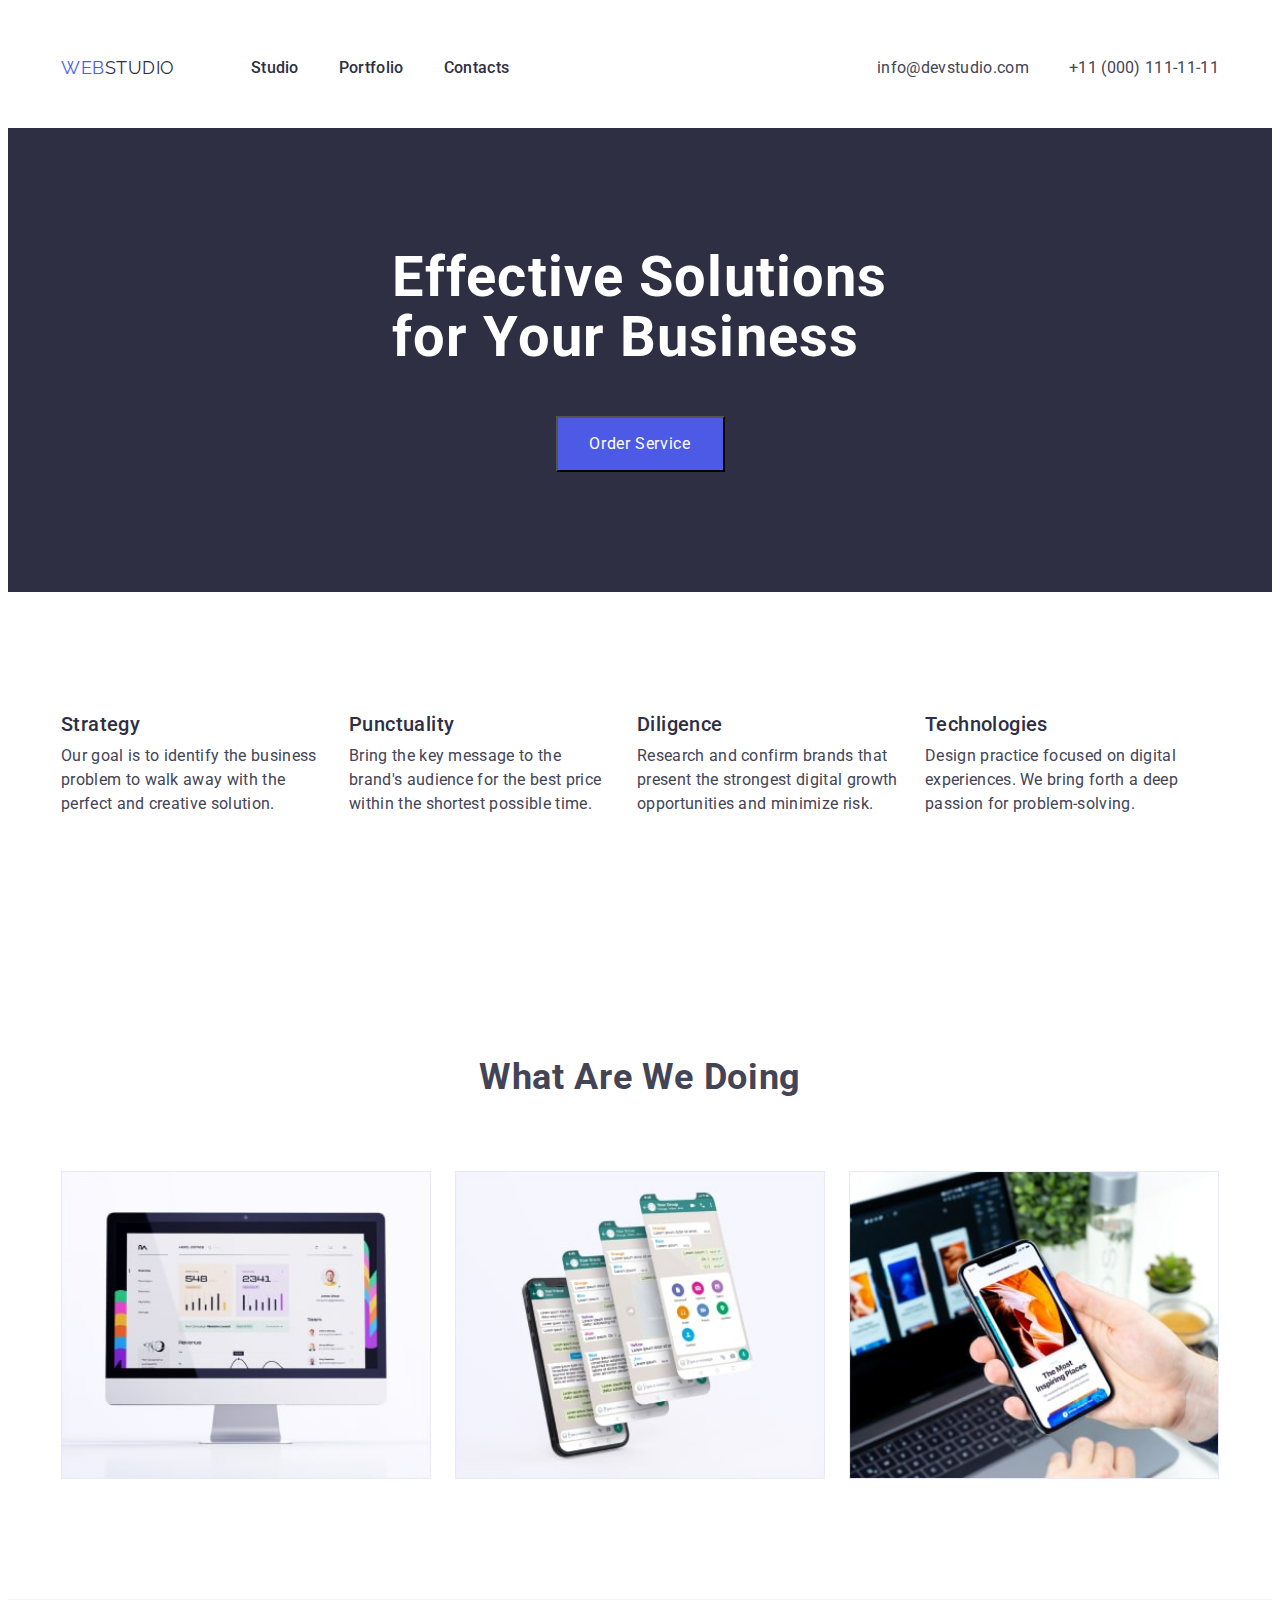
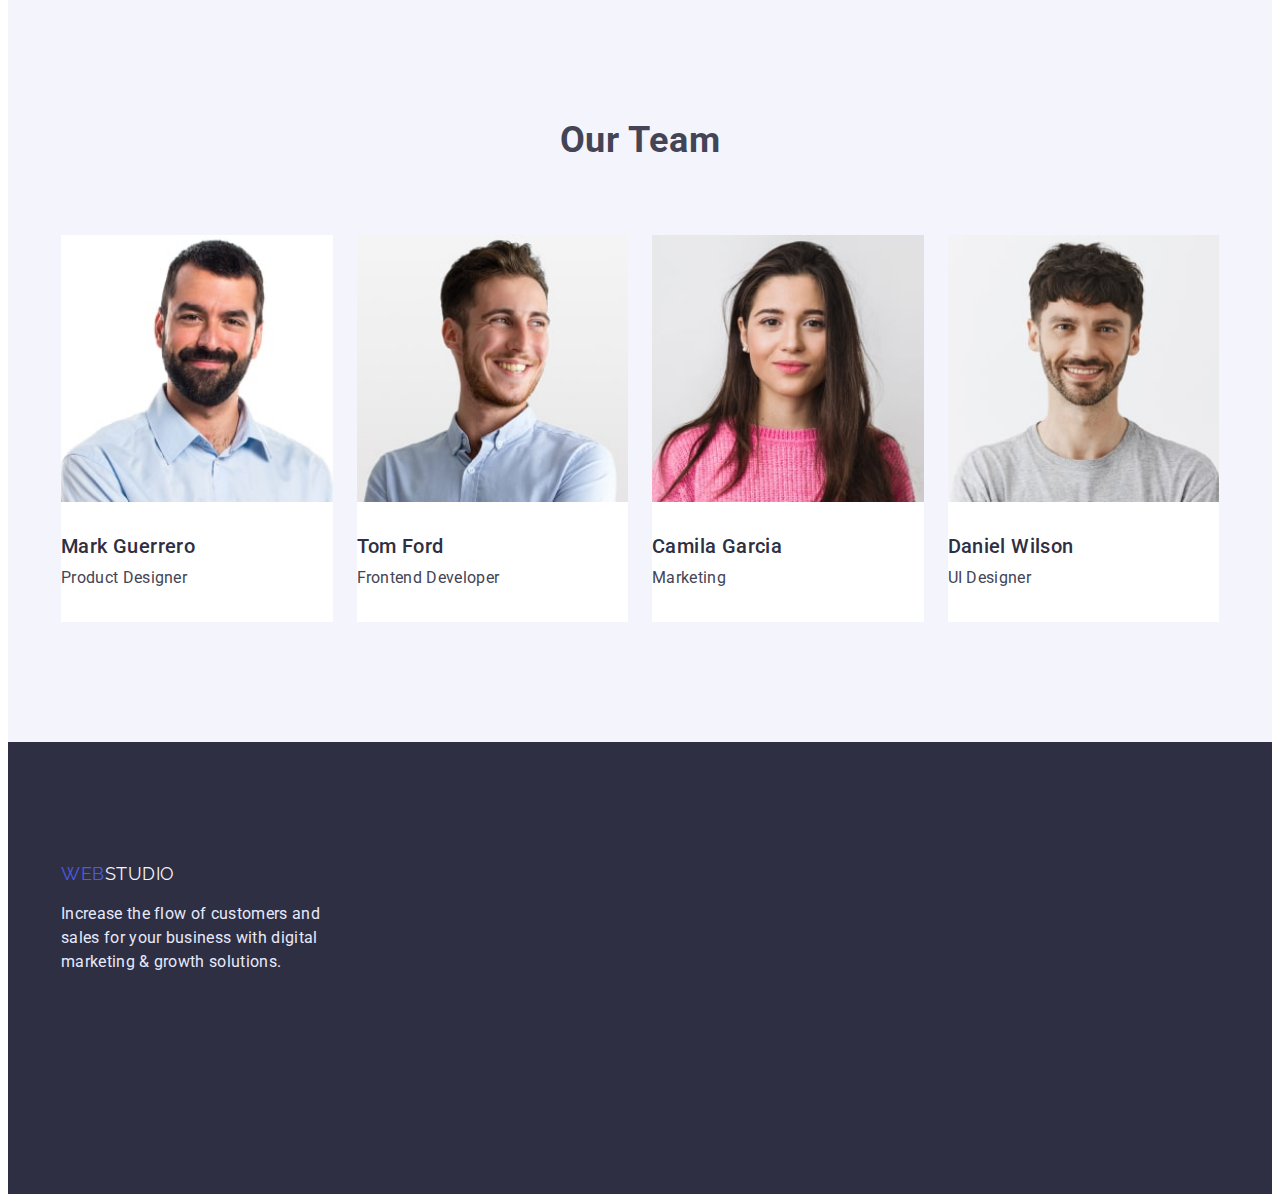
==== commit 36bd5f18: "added homework 3" ====
--- a/index.html
+++ b/index.html
@@ -23,12 +23,12 @@
   <body>
     <!-- Header -->
     <header class="header">
-      <div class="container">
+      <div class="container header-container">
         <nav class="nav">
           <a class="logo link" href="./index.html"
             >Web<span class="logo-item">Studio</span></a
           >
-          <ul class="menu list">
+          <ul class="menu-list list">
             <li class="menu-item">
               <a class="menu-link link" href="./index.html">Studio</a>
             </li>
@@ -40,7 +40,7 @@
             </li>
           </ul>
         </nav>
-        <address>
+        <address class="adress">
           <ul class="adress-menu list">
             <li class="adress-menu-item">
               <a class="adress-link link" href="mailto:info@devstudio.com"
@@ -57,8 +57,8 @@
       </div>
     </header>
     <main>
-      <section class="hero">
-        <div class="container">
+      <section class="hero section">
+        <div class="container hero-container">
           <h1 class="hero-title">Effective Solutions for Your Business</h1>
           <button class="main-btn btn" type="button">Order Service</button>
         </div>
@@ -171,7 +171,7 @@
       </section>
     </main>
     <!-- Footer -->
-    <footer class="footer">
+    <footer class="footer section">
       <div class="container">
         <a class="footer-logo link" href="./index.html"
           >Web<span class="logo-footer-span">Studio</span></a
--- a/css/styles.css
+++ b/css/styles.css
@@ -59,10 +59,11 @@
   overflow: hidden;
 }
 .container {
-  width: 1158px;
+  width: 100%;
+  max-width: 1158px;
   padding-left: 15px;
   padding-right: 15px;
-  outline: 2px solid red;
+  /** outline: 2px solid red; */
   margin: 0 auto;
 }
 .section {
@@ -80,16 +81,31 @@
   letter-spacing: 0.03em;
   text-transform: uppercase;
   color: #4d5ae5;
+  padding: 24px 0;
+  margin-right: 76px;
 }
 .logo-item {
   color: var(--logo-color);
 }
 /*?-----------------------HEADER-------------------------- */
+.header-container {
+  display: flex;
+}
+.nav {
+  display: flex;
+  align-items: center;
+  margin-right: auto;
+}
 .header {
   background-color: #ffffff;
   padding-top: 24px;
   padding-bottom: 24px;
 }
+.menu-list {
+  display: flex;
+  gap: 40px;
+}
+
 .menu-link {
   line-height: 1.5;
   font-weight: 500;
@@ -99,12 +115,21 @@
 .menu-link:hover {
   color: #404bbf;
 }
+.adress {
+  display: flex;
+  align-items: center;
+}
+.adress-menu {
+  display: flex;
+  gap: 40px;
+}
 .adress-link {
   font-style: normal;
   line-height: 1.5;
   letter-spacing: 0.02em;
   color: var(--primary-text-color);
 }
+
 .adress-link:hover {
   color: #404bbf;
 }
@@ -113,7 +138,7 @@
   font-family: "Roboto", sans-serif;
   font-size: 16px;
   line-height: 1.5;
-  width: 169px;
+  min-width: 169px;
   height: 56px;
   margin: 0 auto;
   align-items: center;
@@ -127,6 +152,8 @@
   background-color: #404bbf;
   cursor: pointer;
 }
+.hero-container {
+}
 .hero {
   background-color: #2e2f42;
 }
@@ -134,8 +161,10 @@
   font-size: 56px;
   line-height: 1.07;
   letter-spacing: 0.02em;
+  max-width: 496px;
+  height: 120px;
   color: var(--primary-white-color);
-  border-radius: nullpx;
+  margin: 0 auto;
 }
 /*?-----------------------OUR FEATURES-------------------------- */
 .features-title {
@@ -146,16 +175,27 @@
   color: var(--tittle-text-color);
   margin-bottom: 8px;
 }
+.features-list {
+  display: flex;
+  gap: 24px;
+}
 .features-text {
   line-height: 1.5;
   letter-spacing: 0.02em;
   color: var(--primary-text-color);
+  max-width: 264px;
 }
 /*?-----------------------WHAT ARE WE DOING-------------------------- */
 .examples-title {
   margin-bottom: 72px;
+  text-align: center;
+}
+.examples-list {
+  display: flex;
+  gap: 24px;
 }
 .examples-item {
+  width: calc((100% - 48px) / 3);
 }
 /*?-----------------------OUR TEAM-------------------------- */
 .our-team {
@@ -163,9 +203,15 @@
 }
 .team-title {
   margin-bottom: 72px;
+  text-align: center;
+}
+.team-list {
+  display: flex;
+  gap: 24px;
 }
 .team-item {
   background-color: var(--primary-white-color);
+  width: calc((100% - 72px) / 4);
 }
 .team-card-title {
   font-size: 20px;
@@ -193,12 +239,15 @@
   text-transform: uppercase;
   color: #4d5ae5;
   margin-bottom: 16px;
+  padding-top: 100px;
 }
 .footer-text {
   line-height: 1.5;
   letter-spacing: 0.02em;
+  max-width: 264px;
   color: #e7e9fc;
   margin-top: 16px;
+  padding-bottom: 100px;
 }
 .logo-footer-span {
   color: #f4f4fd;
@@ -208,11 +257,13 @@
   font-family: "Roboto", sans-serif;
   font-size: 16px;
   line-height: 1.5;
-  align-items: center;
-  text-align: center;
   letter-spacing: 0.04em;
   color: #4d5ae5;
   background: #f4f4fd;
+  flex-direction: row;
+  justify-content: center;
+  align-items: center;
+  padding: 12px 24px;
   border: 1px solid #e7e9fc;
   border-radius: 4px;
   flex: none;
@@ -225,10 +276,12 @@
   background: #404bbf;
   box-shadow: 0px 3px 1px rgba(0, 0, 0, 0.1), 0px 2px 1px rgba(0, 0, 0, 0.08),
     0px 2px 2px rgba(0, 0, 0, 0.12);
-  border-radius: 4px;
-  flex: none;
-  order: 0;
-  flex-grow: 0;
+}
+.portfolio-btn-list {
+  padding-bottom: 72px;
+  display: flex;
+  justify-content: center;
+  gap: 24px;
 }
 .portfolio-title {
   font-size: 20px;
@@ -236,16 +289,24 @@
   line-height: 1.2;
   letter-spacing: 0.02em;
   color: var(--tittle-text-color);
-  margin-top: 32px;
-  margin-bottom: 8px;
+  padding-top: 32px;
+  padding-left: 16px;
+}
+.portfolio-item {
+  border: 1px solid #e7e9fc;
+  width: calc((100% - 48px) / 3);
 }
 .portfolio-text {
   line-height: 1.5;
   letter-spacing: 0.02em;
   color: var(--primary-text-color);
   padding-bottom: 32px;
-}
-.portfolio-btn-list {
-  padding-top: 96px;
-  padding-bottom: 72px;
-}
+  padding-left: 16px;
+  margin-top: 8px;
+}
+.portfolio-list {
+  display: flex;
+  flex-wrap: wrap;
+  column-gap: 24px;
+  row-gap: 48px;
+}
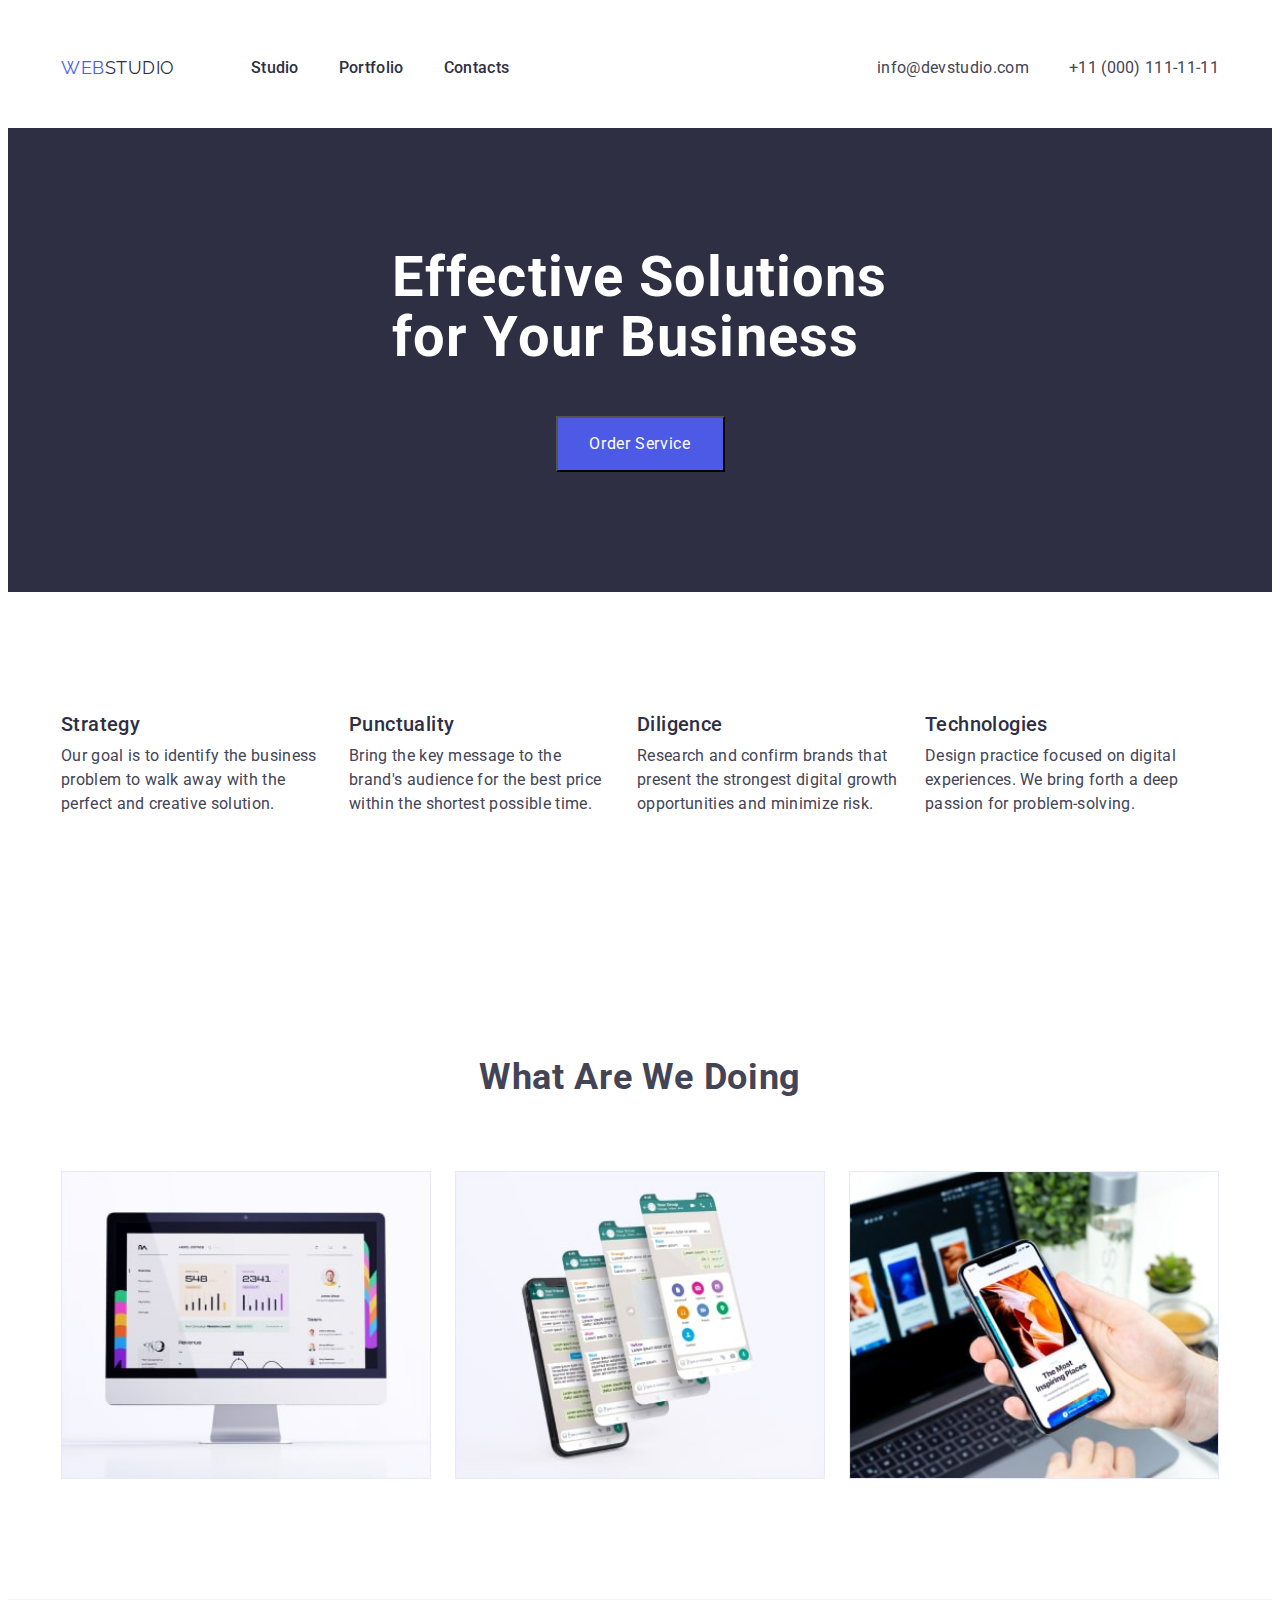
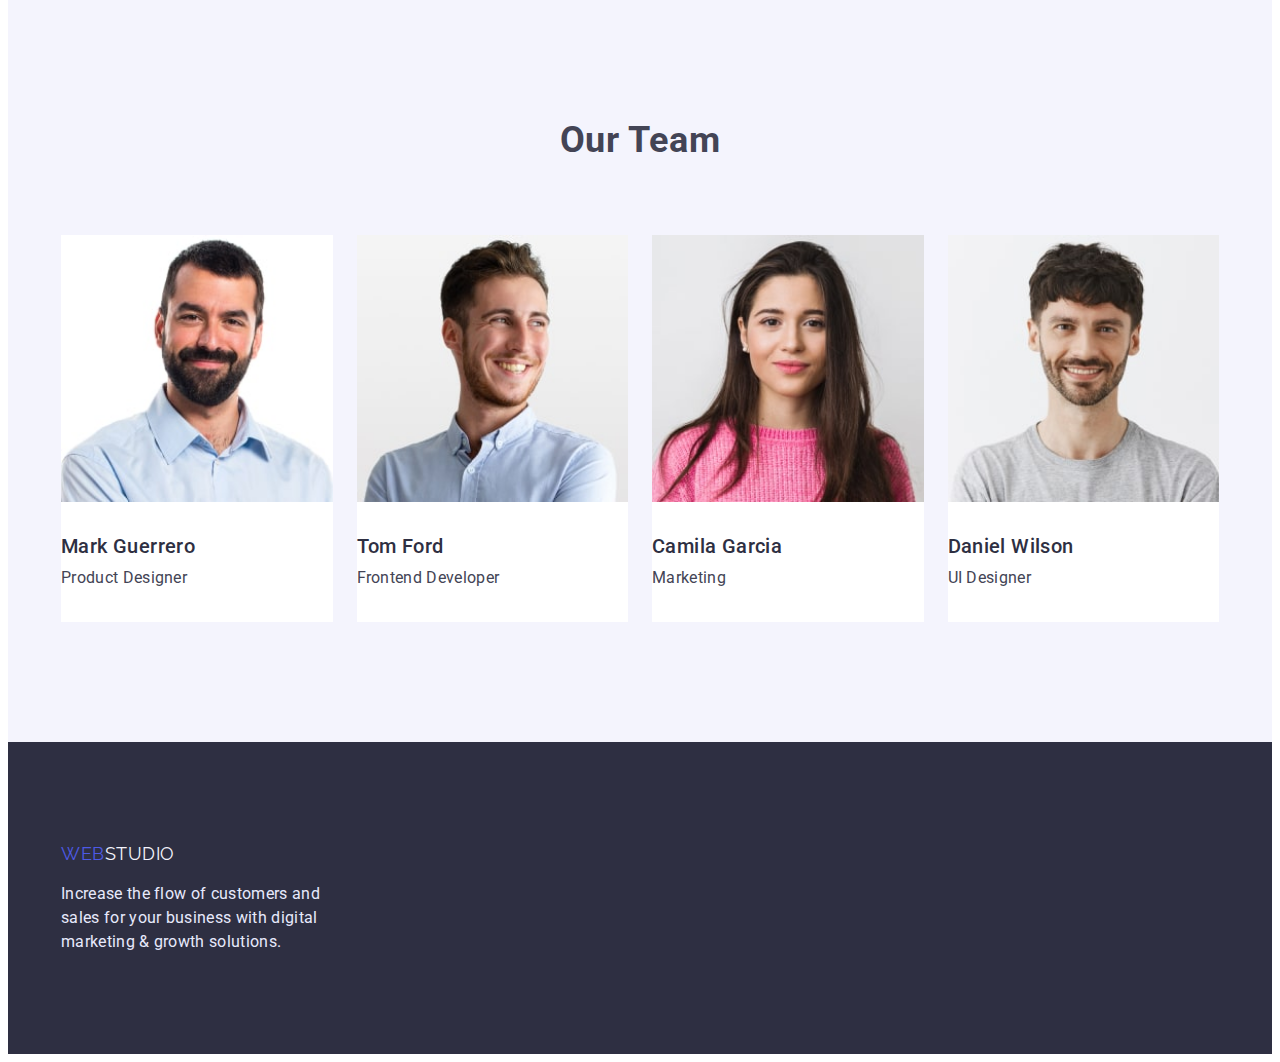
==== commit 8b64684f: "added homework 3 final" ====
--- a/index.html
+++ b/index.html
@@ -171,8 +171,8 @@
       </section>
     </main>
     <!-- Footer -->
-    <footer class="footer section">
-      <div class="container">
+    <footer class="footer">
+      <div class="container footer-container">
         <a class="footer-logo link" href="./index.html"
           >Web<span class="logo-footer-span">Studio</span></a
         >
--- a/css/styles.css
+++ b/css/styles.css
@@ -152,8 +152,6 @@
   background-color: #404bbf;
   cursor: pointer;
 }
-.hero-container {
-}
 .hero {
   background-color: #2e2f42;
 }
@@ -241,16 +239,19 @@
   margin-bottom: 16px;
   padding-top: 100px;
 }
+.logo-footer-span {
+  color: #f4f4fd;
+}
 .footer-text {
   line-height: 1.5;
   letter-spacing: 0.02em;
   max-width: 264px;
   color: #e7e9fc;
   margin-top: 16px;
+}
+.footer-container {
+  padding-top: 100px;
   padding-bottom: 100px;
-}
-.logo-footer-span {
-  color: #f4f4fd;
 }
 /*?-----------------------PORTFOLIO-------------------------- */
 .modal-btn {
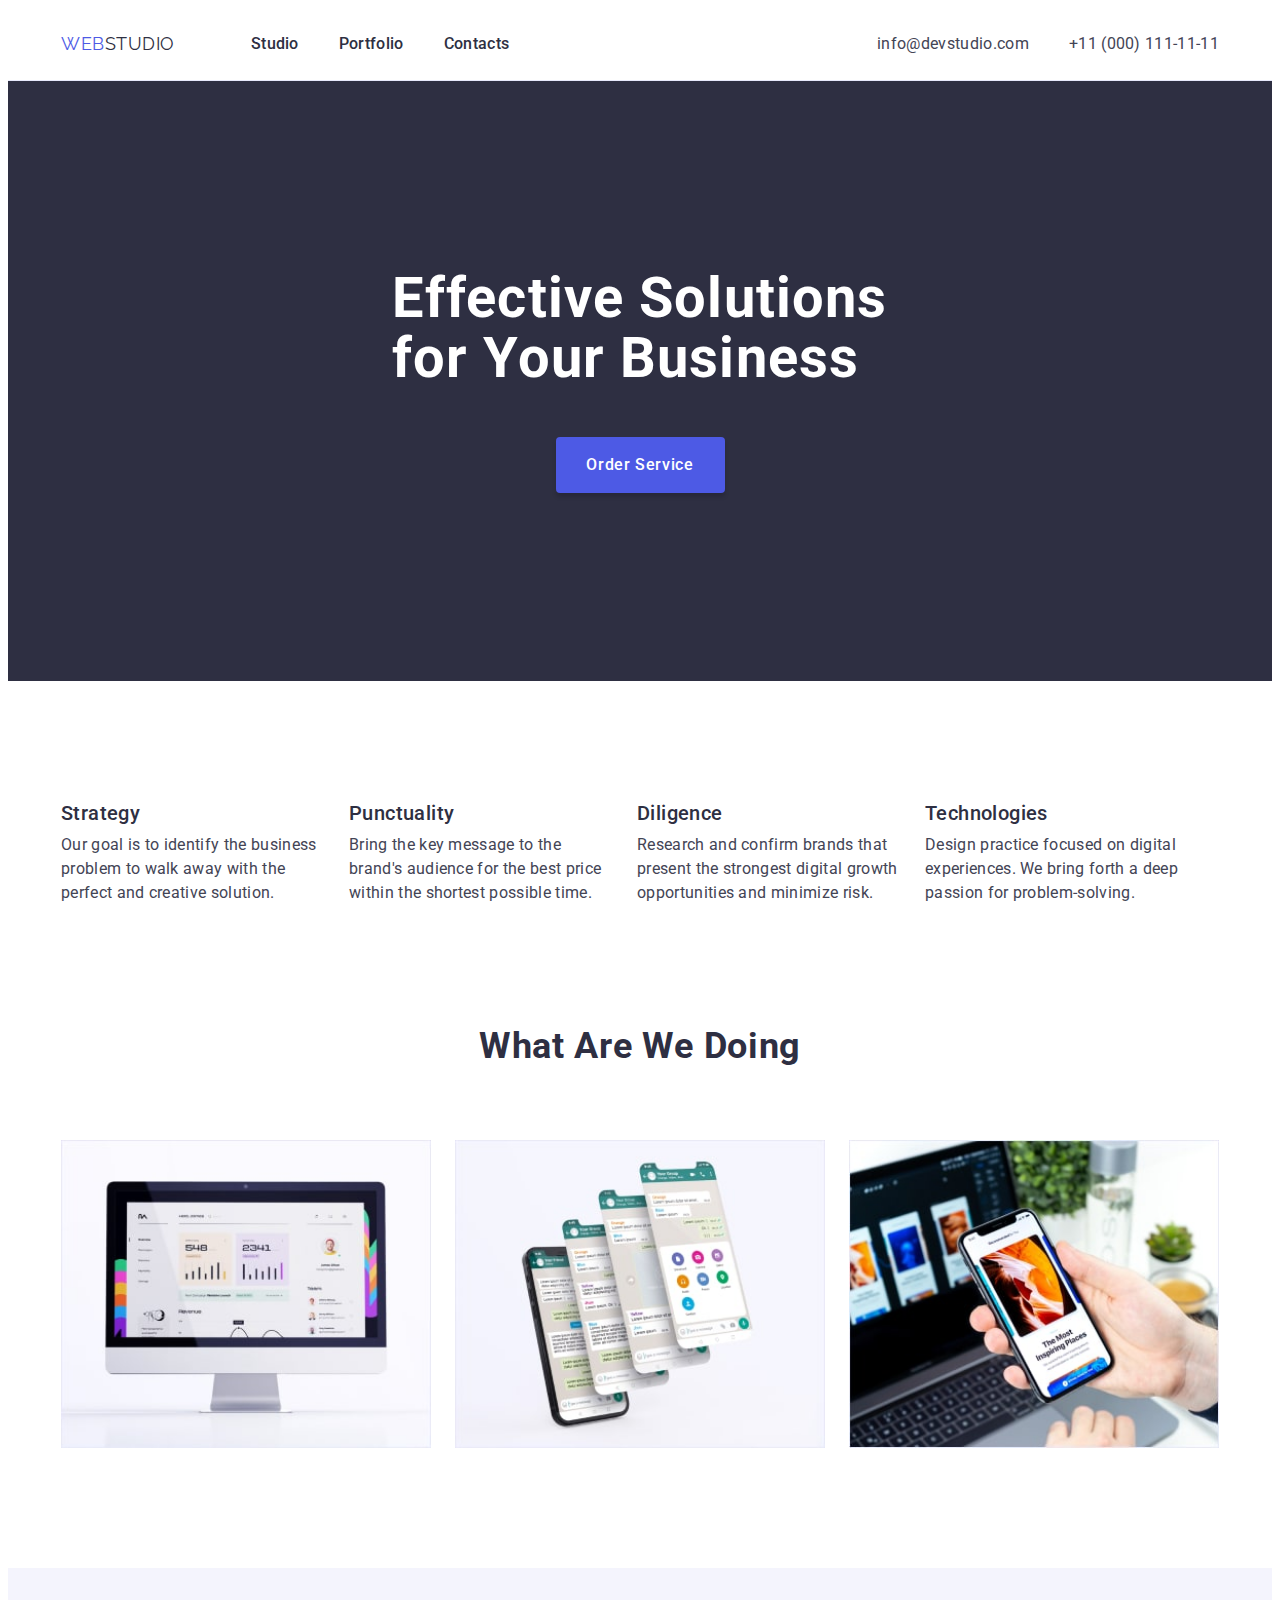
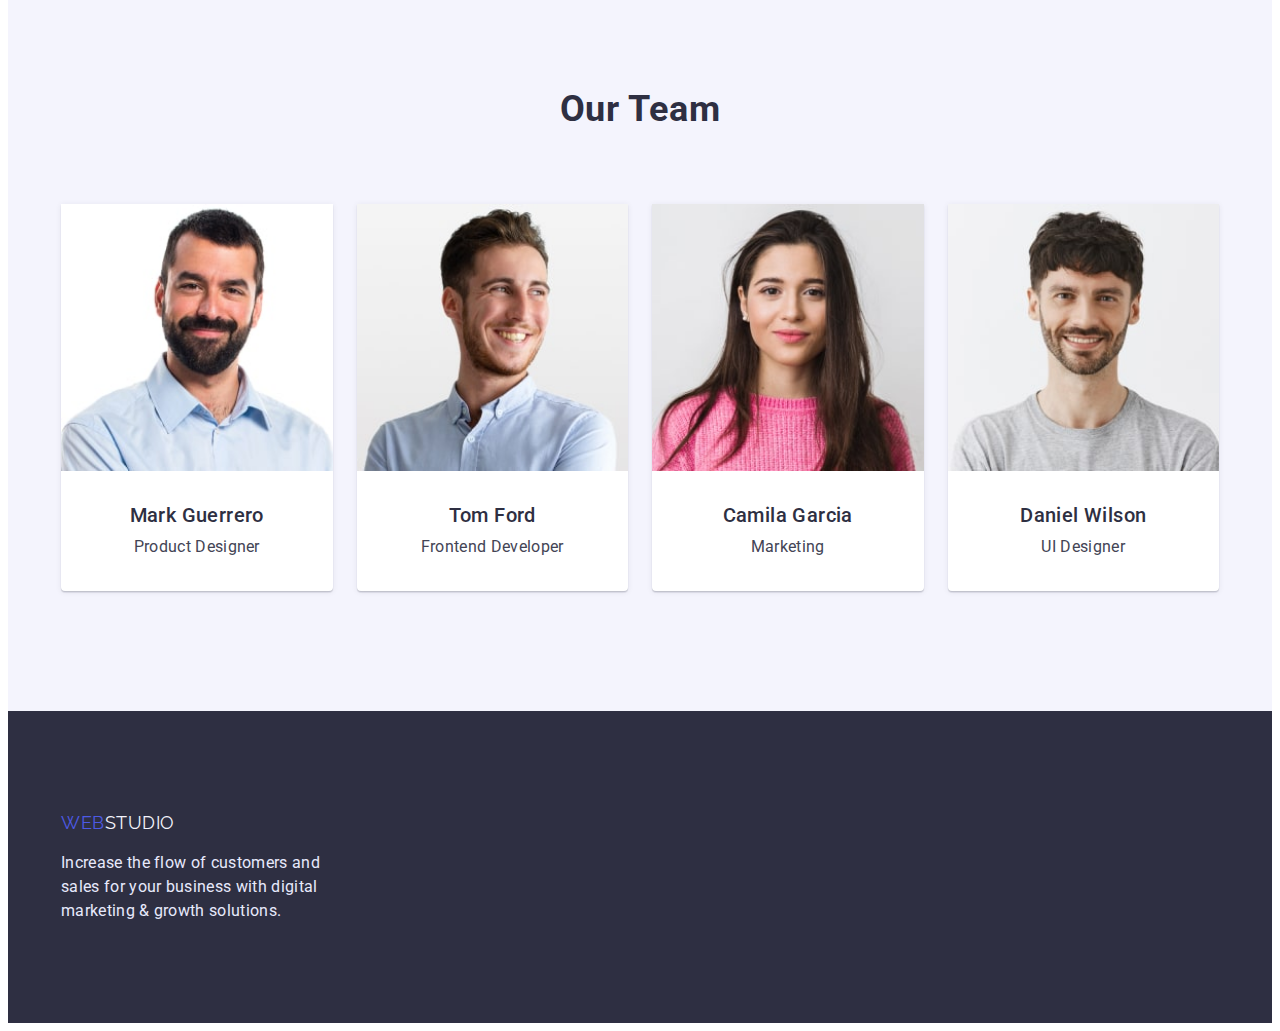
==== commit cc1f6e29: "homework 3 final" ====
--- a/index.html
+++ b/index.html
@@ -10,7 +10,7 @@
       href="https://fonts.googleapis.com/css2?family=Raleway:wght@800&family=Roboto:wght@400;500;700;900&display=swap"
       rel="stylesheet"
     />
-    <title>Document</title>
+    <title>Web Studio</title>
     <link
       rel="stylesheet"
       href="https://cdnjs.cloudflare.com/ajax/libs/modern-normalize/1.1.0/modern-normalize.min.css"
@@ -101,9 +101,9 @@
         </div>
       </section>
       <!-- What are we doing -->
-      <section class="work-examples section">
+      <section class="work-examples">
         <div class="container">
-          <h2 class="examples-title section-title">What are we doing</h2>
+          <h2 class="section-title">What are we doing</h2>
           <ul class="examples-list list">
             <li class="examples-item">
               <img src="./images/examples-1.jpg" alt="Computer" width="360" />
@@ -128,7 +128,7 @@
       <!-- Our team -->
       <section class="our-team section">
         <div class="container">
-          <h2 class="team-title section-title">Our Team</h2>
+          <h2 class="section-title">Our Team</h2>
           <ul class="team-list list">
             <li class="team-item">
               <img
@@ -136,8 +136,10 @@
                 alt="A man with a smile and a thick beard in a blue shirt"
                 width="264"
               />
-              <h3 class="team-card-title">Mark Guerrero</h3>
-              <p class="team-text">Product Designer</p>
+              <div class="team-container">
+                <h3 class="team-card-title">Mark Guerrero</h3>
+                <p class="team-text">Product Designer</p>
+              </div>
             </li>
             <li class="team-item">
               <img
@@ -145,8 +147,10 @@
                 alt="The man smiles and looks to the left"
                 width="264"
               />
-              <h3 class="team-card-title">Tom Ford</h3>
-              <p class="team-text">Frontend Developer</p>
+              <div class="team-container">
+                <h3 class="team-card-title">Tom Ford</h3>
+                <p class="team-text">Frontend Developer</p>
+              </div>
             </li>
             <li class="team-item">
               <img
@@ -154,8 +158,10 @@
                 alt="The girl in the pink sweater is smiling"
                 width="264"
               />
-              <h3 class="team-card-title">Camila Garcia</h3>
-              <p class="team-text">Marketing</p>
+              <div class="team-container">
+                <h3 class="team-card-title">Camila Garcia</h3>
+                <p class="team-text">Marketing</p>
+              </div>
             </li>
             <li class="team-item">
               <img
@@ -163,8 +169,10 @@
                 alt="A man in a gray T-shirt is smiling"
                 width="264"
               />
-              <h3 class="team-card-title">Daniel Wilson</h3>
-              <p class="team-text">UI Designer</p>
+              <div class="team-container">
+                <h3 class="team-card-title">Daniel Wilson</h3>
+                <p class="team-text">UI Designer</p>
+              </div>
             </li>
           </ul>
         </div>
@@ -172,7 +180,7 @@
     </main>
     <!-- Footer -->
     <footer class="footer">
-      <div class="container footer-container">
+      <div class="container">
         <a class="footer-logo link" href="./index.html"
           >Web<span class="logo-footer-span">Studio</span></a
         >
--- a/css/styles.css
+++ b/css/styles.css
@@ -4,6 +4,10 @@
   --primary-white-color: #ffffff;
   --primary-bcg-color: #f4f4fd;
   --logo-color: #2e2f42;
+  --hero-bg-color: #4d5ae5;
+  --section-title-color: #2e2f42;
+  --modal-btn-color: #4d5ae5;
+  --modal-btn-background: #f4f4fd;
 }
 
 /*?-----------------------RESET-------------------------- */
@@ -24,7 +28,6 @@
 img {
   display: block;
   width: 100%;
-  max-width: 100%;
 }
 
 /*?-----------------------BASE-------------------------- */
@@ -32,7 +35,6 @@
   color: var(--primary-text-color);
   font-family: "Roboto", sans-serif;
   background-color: var(--primary-white-color);
-  font-size: 16px;
 }
 .list {
   list-style: none;
@@ -44,6 +46,9 @@
   font-size: 36px;
   line-height: 1.2;
   letter-spacing: 0.02em;
+  margin-bottom: 72px;
+  text-align: center;
+  color: var(--section-title-color);
   text-transform: capitalize;
 }
 .hidden {
@@ -97,9 +102,7 @@
   margin-right: auto;
 }
 .header {
-  background-color: #ffffff;
-  padding-top: 24px;
-  padding-bottom: 24px;
+  border-bottom: 1px solid #e7e9fc;
 }
 .menu-list {
   display: flex;
@@ -111,6 +114,8 @@
   font-weight: 500;
   letter-spacing: 0.02em;
   color: var(--tittle-text-color);
+  display: block;
+  padding: 24px 0;
 }
 .menu-link:hover {
   color: #404bbf;
@@ -128,6 +133,8 @@
   line-height: 1.5;
   letter-spacing: 0.02em;
   color: var(--primary-text-color);
+  display: block;
+  padding: 24px 0;
 }
 
 .adress-link:hover {
@@ -137,6 +144,7 @@
 .main-btn {
   font-family: "Roboto", sans-serif;
   font-size: 16px;
+  font-weight: 500;
   line-height: 1.5;
   min-width: 169px;
   height: 56px;
@@ -144,7 +152,10 @@
   align-items: center;
   letter-spacing: 0.04em;
   color: var(--primary-white-color);
-  background-color: #4d5ae5;
+  background-color: var(--hero-bg-color);
+  border: none;
+  box-shadow: 0px 4px 4px rgba(0, 0, 0, 0.15);
+  border-radius: 4px;
   cursor: pointer;
   margin-top: 48px;
 }
@@ -154,13 +165,13 @@
 }
 .hero {
   background-color: #2e2f42;
+  padding: 188px 0;
 }
 .hero-title {
   font-size: 56px;
   line-height: 1.07;
   letter-spacing: 0.02em;
   max-width: 496px;
-  height: 120px;
   color: var(--primary-white-color);
   margin: 0 auto;
 }
@@ -177,16 +188,17 @@
   display: flex;
   gap: 24px;
 }
+.features-item {
+  max-width: 264px;
+}
 .features-text {
   line-height: 1.5;
   letter-spacing: 0.02em;
   color: var(--primary-text-color);
-  max-width: 264px;
 }
 /*?-----------------------WHAT ARE WE DOING-------------------------- */
-.examples-title {
-  margin-bottom: 72px;
-  text-align: center;
+.work-examples {
+  padding-bottom: 120px;
 }
 .examples-list {
   display: flex;
@@ -199,10 +211,6 @@
 .our-team {
   background-color: var(--primary-bcg-color);
 }
-.team-title {
-  margin-bottom: 72px;
-  text-align: center;
-}
 .team-list {
   display: flex;
   gap: 24px;
@@ -210,6 +218,13 @@
 .team-item {
   background-color: var(--primary-white-color);
   width: calc((100% - 72px) / 4);
+  box-shadow: 0px 1px 6px rgba(46, 47, 66, 0.08),
+    0px 1px 1px rgba(46, 47, 66, 0.16), 0px 2px 1px rgba(46, 47, 66, 0.08);
+  border-radius: 0px 0px 4px 4px;
+}
+.team-container {
+  padding-top: 32px;
+  padding-bottom: 32px;
 }
 .team-card-title {
   font-size: 20px;
@@ -217,17 +232,19 @@
   line-height: 1.2;
   letter-spacing: 0.02em;
   color: var(--tittle-text-color);
-  margin-top: 32px;
   margin-bottom: 8px;
+  text-align: center;
 }
 .team-text {
   line-height: 1.5;
   letter-spacing: 0.02em;
-  padding-bottom: 32px;
+  text-align: center;
 }
 /*?-----------------------FOOTER-------------------------- */
 .footer {
   background-color: var(--tittle-text-color);
+  padding-top: 100px;
+  padding-bottom: 100px;
 }
 .footer-logo {
   font-family: "Raleway", sans-serif;
@@ -236,8 +253,6 @@
   letter-spacing: 0.03em;
   text-transform: uppercase;
   color: #4d5ae5;
-  margin-bottom: 16px;
-  padding-top: 100px;
 }
 .logo-footer-span {
   color: #f4f4fd;
@@ -248,28 +263,19 @@
   max-width: 264px;
   color: #e7e9fc;
   margin-top: 16px;
-}
-.footer-container {
-  padding-top: 100px;
-  padding-bottom: 100px;
 }
 /*?-----------------------PORTFOLIO-------------------------- */
 .modal-btn {
   font-family: "Roboto", sans-serif;
   font-size: 16px;
+  font-weight: 500;
   line-height: 1.5;
   letter-spacing: 0.04em;
-  color: #4d5ae5;
-  background: #f4f4fd;
-  flex-direction: row;
-  justify-content: center;
-  align-items: center;
+  color: var(--modal-btn-color);
+  background-color: var(--modal-btn-background);
   padding: 12px 24px;
   border: 1px solid #e7e9fc;
   border-radius: 4px;
-  flex: none;
-  order: 1;
-  flex-grow: 0;
   cursor: pointer;
 }
 .modal-btn:hover {
@@ -278,8 +284,12 @@
   box-shadow: 0px 3px 1px rgba(0, 0, 0, 0.1), 0px 2px 1px rgba(0, 0, 0, 0.08),
     0px 2px 2px rgba(0, 0, 0, 0.12);
 }
+.portfolio {
+  padding-bottom: 120px;
+  padding-top: 96px;
+}
 .portfolio-btn-list {
-  padding-bottom: 72px;
+  margin-bottom: 72px;
   display: flex;
   justify-content: center;
   gap: 24px;
@@ -289,21 +299,23 @@
   font-weight: 500;
   line-height: 1.2;
   letter-spacing: 0.02em;
+  margin-bottom: 8px;
   color: var(--tittle-text-color);
+}
+.portfolio-item {
+  width: calc((100% - 48px) / 3);
+}
+.portfolio-item-container {
+  border: 1px solid #e7e9fc;
+  border-top: none;
+  padding-left: 16px;
   padding-top: 32px;
-  padding-left: 16px;
-}
-.portfolio-item {
-  border: 1px solid #e7e9fc;
-  width: calc((100% - 48px) / 3);
+  padding-bottom: 32px;
 }
 .portfolio-text {
   line-height: 1.5;
   letter-spacing: 0.02em;
-  color: var(--primary-text-color);
-  padding-bottom: 32px;
-  padding-left: 16px;
-  margin-top: 8px;
+  color: var(--primary-text-color);7
 }
 .portfolio-list {
   display: flex;
